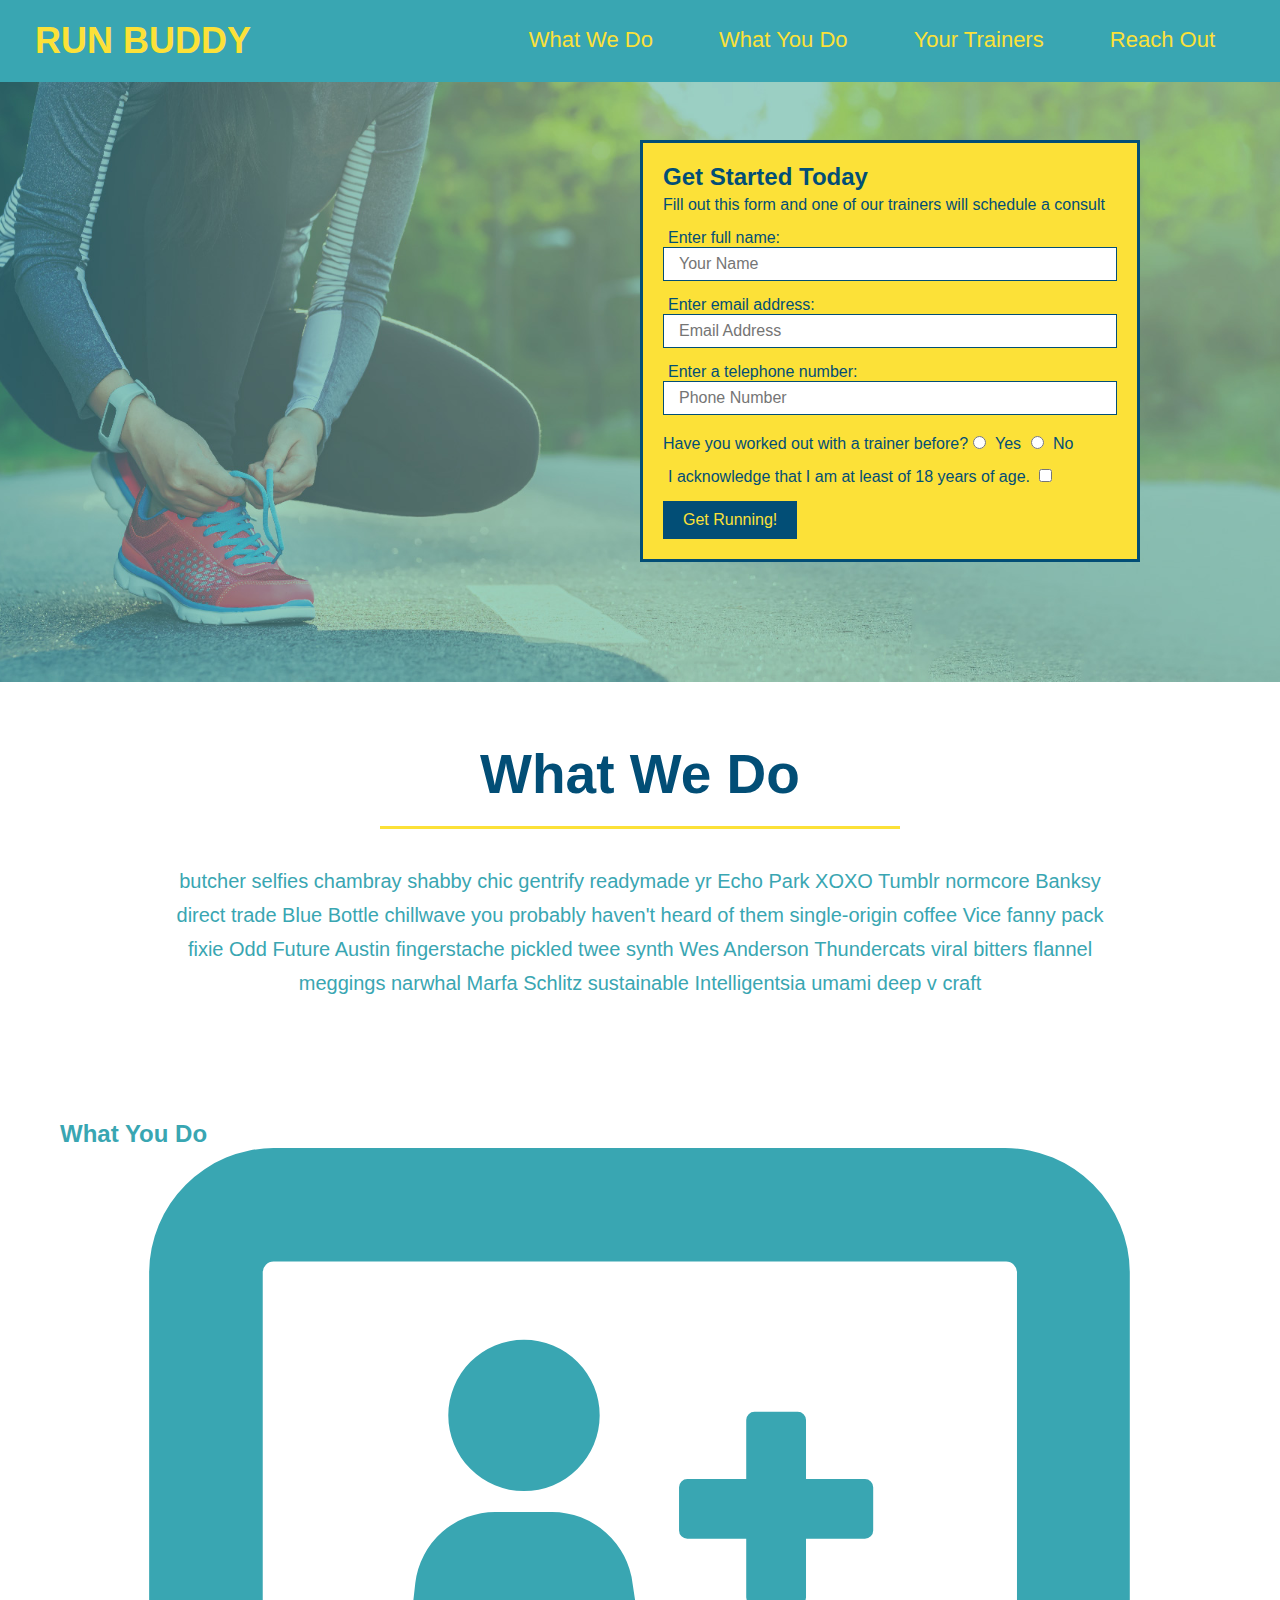
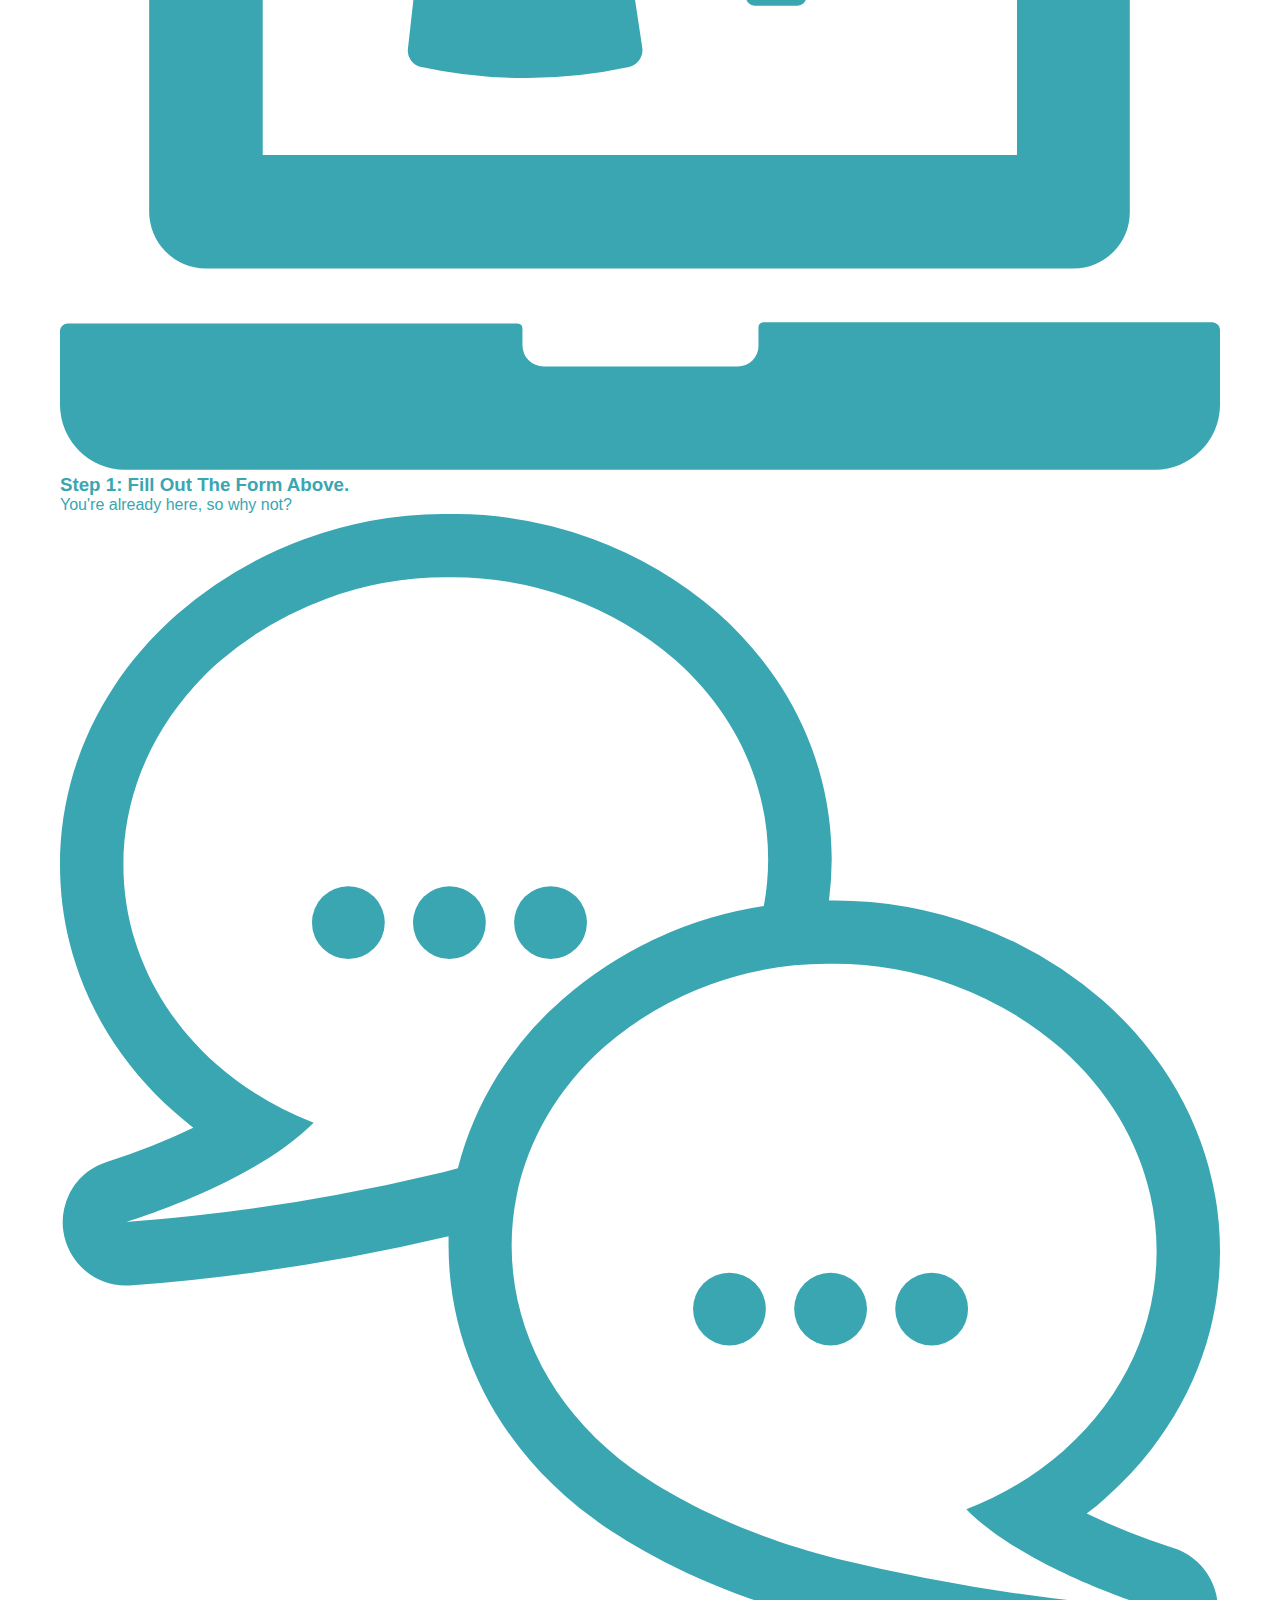
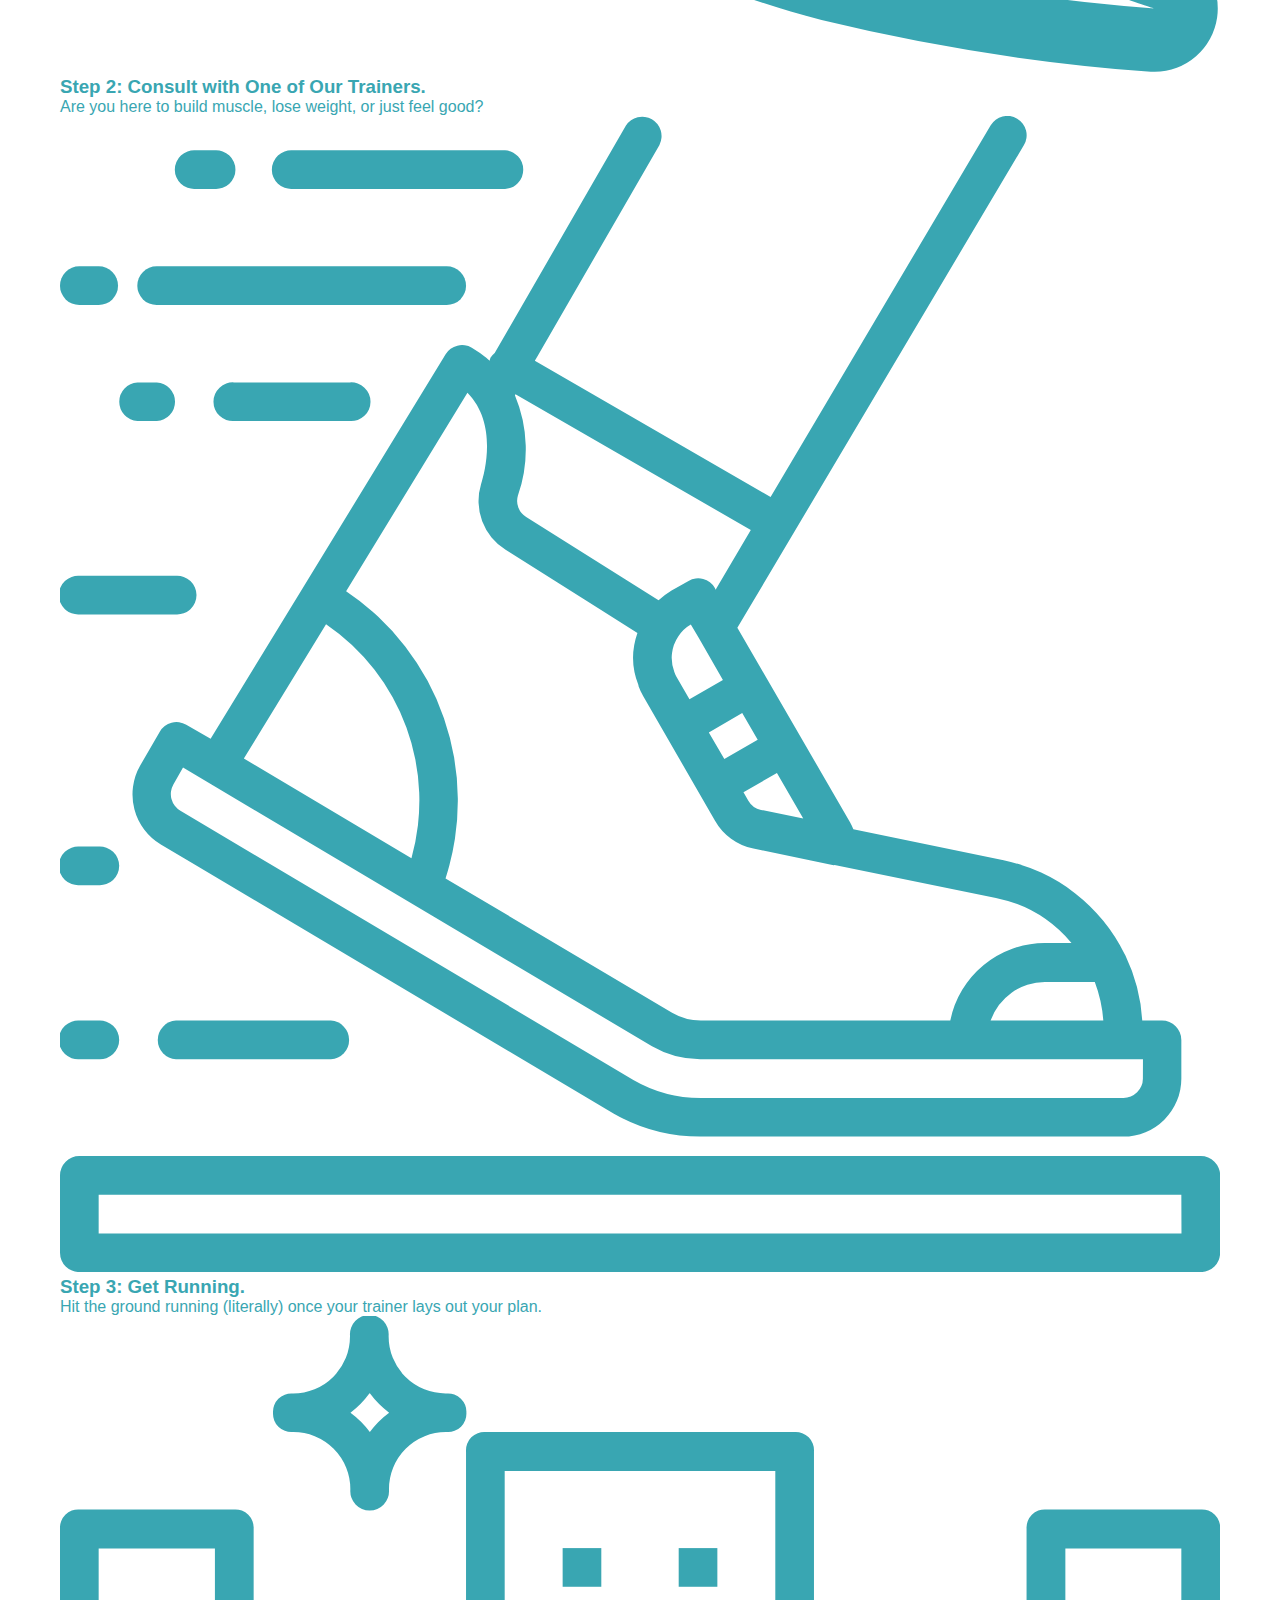
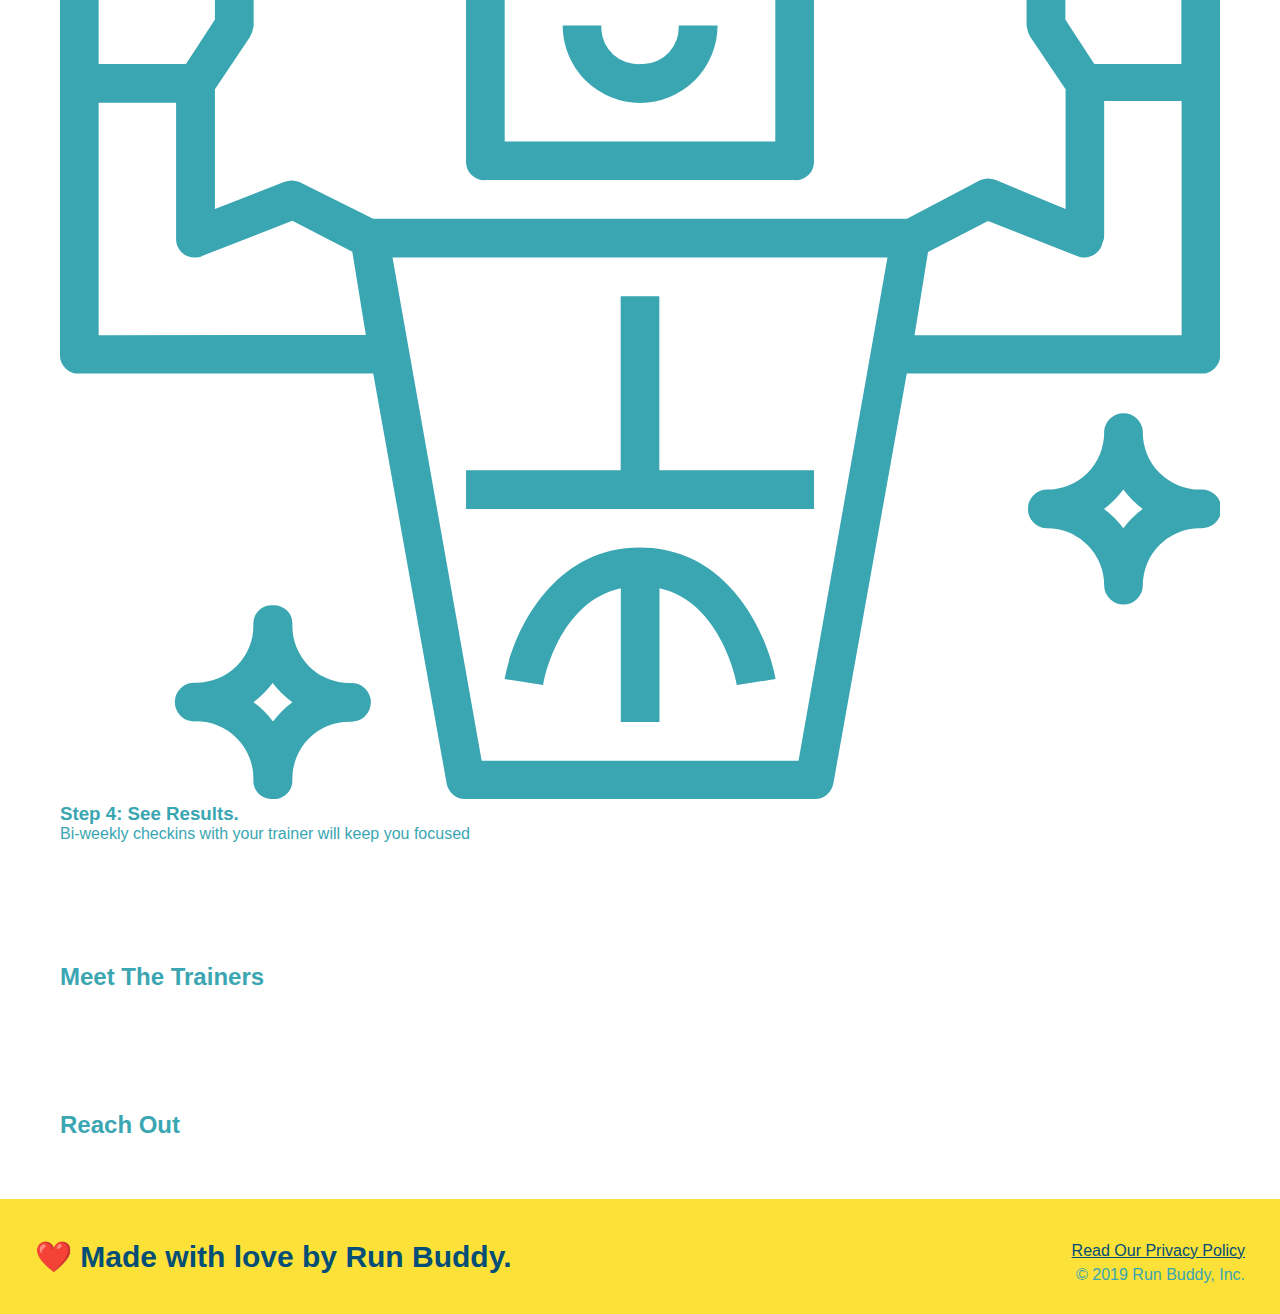
==== index.html @ 7af26714 "style what we do section" ====
<!DOCTYPE html>
<html lang = "en"></html>
<head>
    <meta charset="UTF-8">
    <title>RUN BUDDY</title>
    <link rel="stylesheet" href="./assets/css/style.css" />
</head>

<body>
  <!-- navigation -->
  <header>    
    <h1>
        <a href="./index.html">RUN BUDDY</a>
    </h1>
    <nav><!-- Unordered list element -->
    <ul>
        <!-- List item element -->
        <li>
            <!-- Anchor element -->
            <a href="#what-we-do">What We Do</a>
        </li>
        <li>
            <a href="#what-you-do">What You Do</a>
        </li>
        <li>
            <a href="#your-trainers">Your Trainers</a>
        </li>
        <li>
            <a href="#reach-out">Reach Out</a>
        </li>
    </ul>
    </nav>
  </header> 

  <!-- hero/jumbotron -->
  <section class="hero">
      <div class="hero-form">
          <h3>Get Started Today</h3>
          <p>Fill out this form and one of our trainers will schedule a consult</p>
          <!-- Add form element-->
        <form>
          <label for="name">Enter full name:</label>
          <input type="text" placeholder="Your Name" name="name" id="name" class="form-input" />
          <label for="email address">Enter email address:</label>
          <input type="email" placeholder="Email Address" name="email" id="email" class="form-input"/>
          <label for="phone number">Enter a telephone number:</label>
          <input type="tel" placeholder="Phone Number" name="phone" id="phone" class="form-input" />
          <p>
              Have you worked out with a trainer before?
              <input type="radio" name="trainer-confirm" id="trainer-yes" />
              <label for="trainer-yes">Yes</label>
              <input type="radio" name="trainer-confirm" id="trainer-no" />
              <label for="trainer-no">No</label>
          </p>
          <p>
              <label for="checkbox" >
              I acknowledge that I am at least of 18 years of age.
              </label>
              <input type="checkbox" name="age-confirm" id="checkbox" />
          </p>
          <button type="submit">
              Get Running!
          </button>
        </form>
      </div>
  </section>
<!-- End hero/jumbotron -->

  <!-- "what we do" section -->
  <section id="what-we-do" class="intro">
      <h2>What We Do</h2>
      <p>
          butcher selfies chambray shabby chic gentrify readymade yr Echo Park XOXO Tumblr normcore Banksy direct trade Blue Bottle chillwave you probably haven't heard of them single-origin coffee Vice fanny pack fixie Odd Future Austin fingerstache pickled twee synth Wes Anderson Thundercats viral bitters flannel meggings narwhal Marfa Schlitz sustainable Intelligentsia umami deep v craft
      </p>
  </section>
  
  <!-- "what you do" -->
  <section id="what-you-do">
      <h2>What You Do</h2> 

      <div>
          <!-- insert img element -->
          <img src="./assets/images/step-1.svg" alt="" />
          <h3>Step 1: Fill Out The Form Above.</h3>
          <p>You're already here, so why not?</p>
      </div>

      <div>
        <img src="./assets/images/step-2.svg" alt="" />
        <h3>Step 2: Consult with One of Our Trainers.</h3>
        <p>Are you here to build muscle, lose weight, or just feel good?</p>
      </div>
      
      <div>
        <img src="./assets/images/step-3.svg" alt="" />
        <h3>Step 3: Get Running.</h3>
        <p>Hit the ground running (literally) once your trainer lays out your plan.</p>
      </div>
      
      <div>
        <img src="./assets/images/step-4.svg" alt="" />
        <h3>Step 4: See Results.</h3>
        <p>Bi-weekly checkins with your trainer will keep you focused</p>
      </div>

  </section>
  
  <!-- "meet the trainers" -->
  <section id="your-trainers">
      <h2>Meet The Trainers</h2>
  </section>

  <!-- "reach out" section-->
  <section id="reach-out">
      <h2>Reach Out</h2>
  </section>
</body>

<footer>
    <h2>❤️ Made with love by Run Buddy.</h2>
    <div>
        <a href="#">Read Our Privacy Policy</a><br />
        &copy; 2019 Run Buddy, Inc.
    </div>
</footer>
---- assets/css/style.css ----
* {
    margin: 0;
    padding: 0;
    box-sizing: border-box;
}

header {
    padding: 20px 35px;
    background-color: #39a6b2;
}

header h1 {
    font-weight: bold;
    font-size: 36px;
    color: #fce138;
    margin: 0;
    display: inline;
}

header a {
    text-decoration: none;
    color: #fce138;
}

header nav {
    float: right;
    margin: 7px 0;
}

header nav ul li {
    display: inline;
}

header nav ul li {
    margin: 0 30px;
    font-weight: lighter;
    font-size: 22px;
}

body {
    color: #39a6b2;
    font-family: Arial, Helvetica, sans-serif;
}

footer {
    background: #fce138;
    width: 100%;
    padding: 40px 35px;
}

footer h2 {
    display: inline;
    color: #024e76;
    font-size: 30px;
    margin: 0;
}
footer div {
    float: right;
    line-height: 1.5;
    text-align: right;
}

footer a {
    color: #024e76;
}

section {
    padding: 60px;
}

/* Hero Style Start */
.hero {
    background-image: url("../images/hero-bg.jpeg");
    height: 600px;
    background-size: cover;
    background-position: center;
    position: relative;
}

.hero-form {
    border: 3px solid #024e76;
    background-color: #fce138;
    color: #024e76;
    padding: 20px;
    width: 500px;
    position: absolute;
    bottom: 120px;
    right: 140px;  
}

.hero-form h3 {
    font-size: 24px;
    margin: 0px;
}

.hero-form p {
    margin: 5px 0 15px 0;
}

.form-input {
    border: 1px solid #024e76;
    display: inline;
    padding: 7px 15px;
    font-size: 16px;
    color: #024e76;
    width: 100%;
    margin-bottom: 15px;
}
.hero-form label {
    margin: 0 5px;
}

.hero-form button {
    color: #fce138;
    background-color: #024e76;
    border: none;
    padding: 10px 20px;
    font-size: 16px;
}
/* HERO STYLE END*/

.intro {
    text-align: center;
}

.intro h2 {
    font-size: 55px;
    color: #024e76;
    margin-bottom: 35px;
    padding: 0 100px 20px 100px;
    border-bottom: 3px solid;
    border-color: #fce138;
    display: inline-block;
}

.intro p {
    line-height: 1.7;
    color: #39a6b2;
    width: 80%;
    font-size: 20px;
    margin: 0 auto;
}
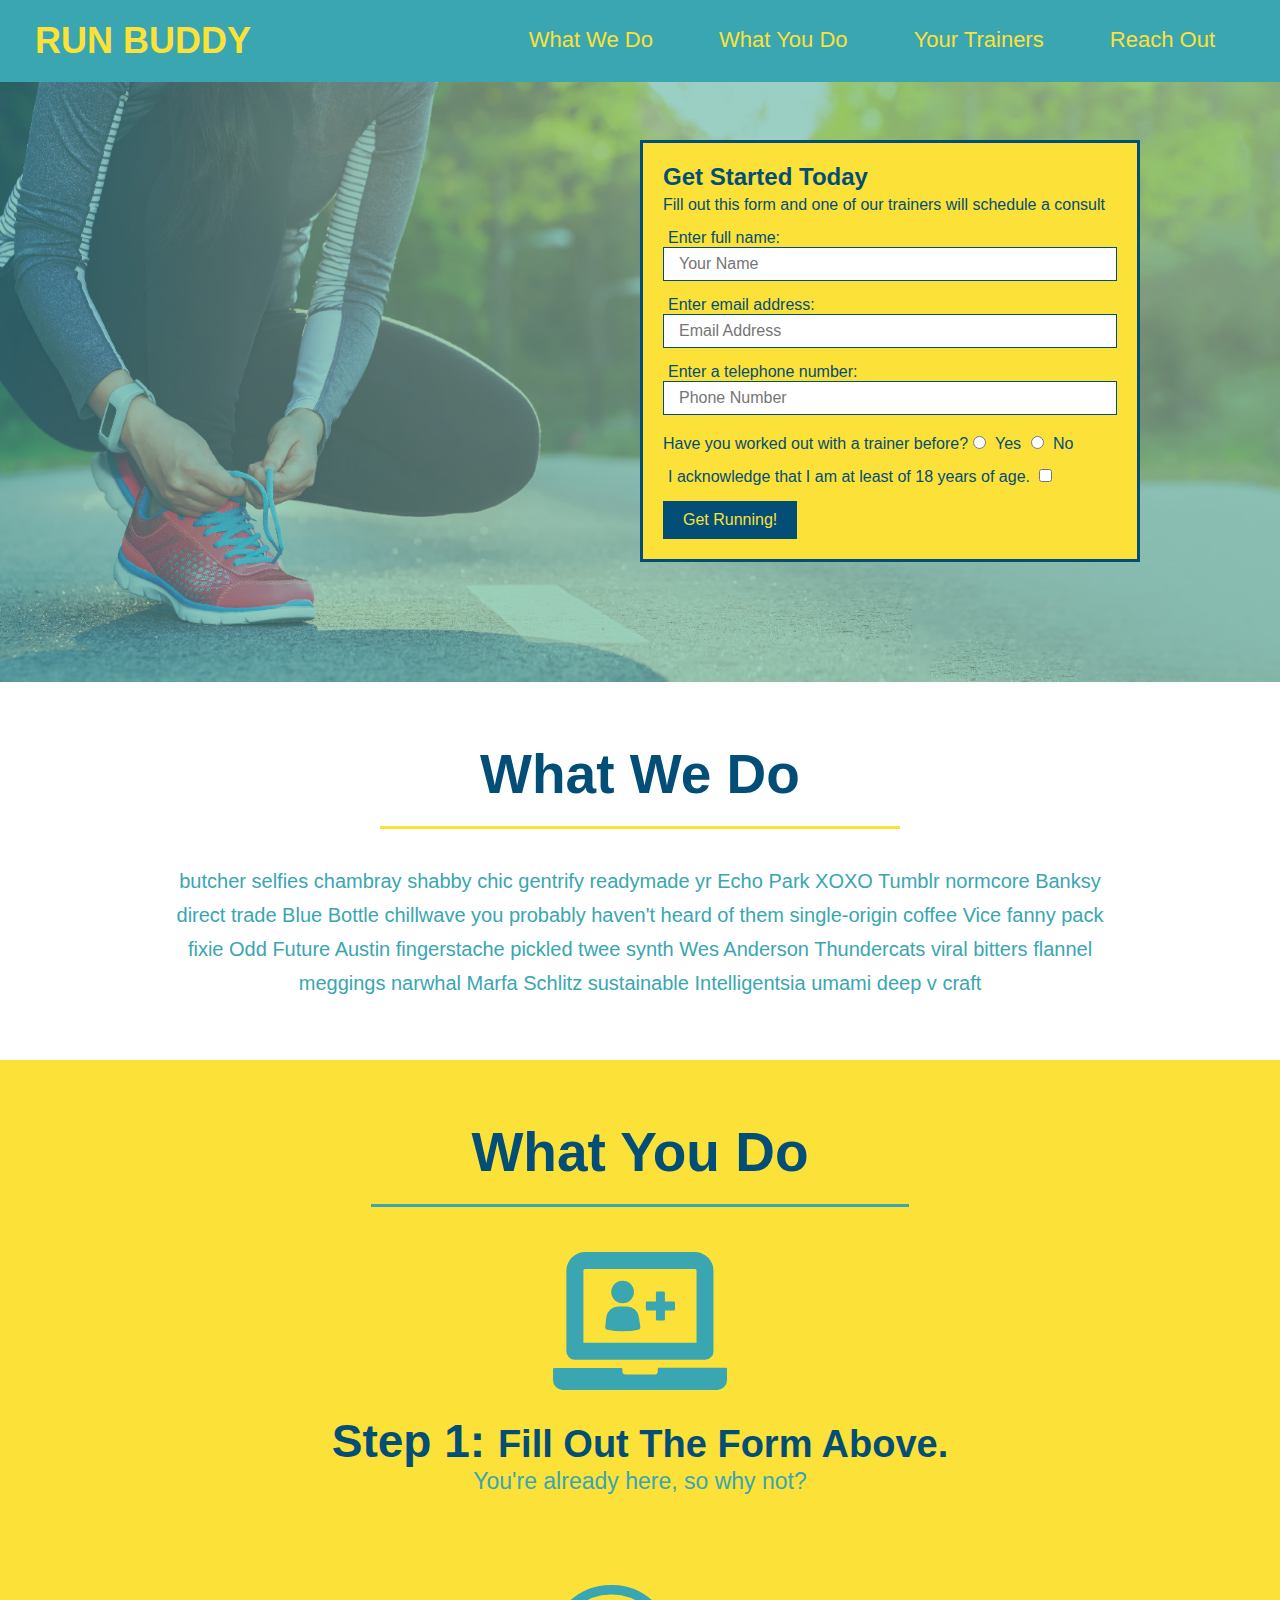
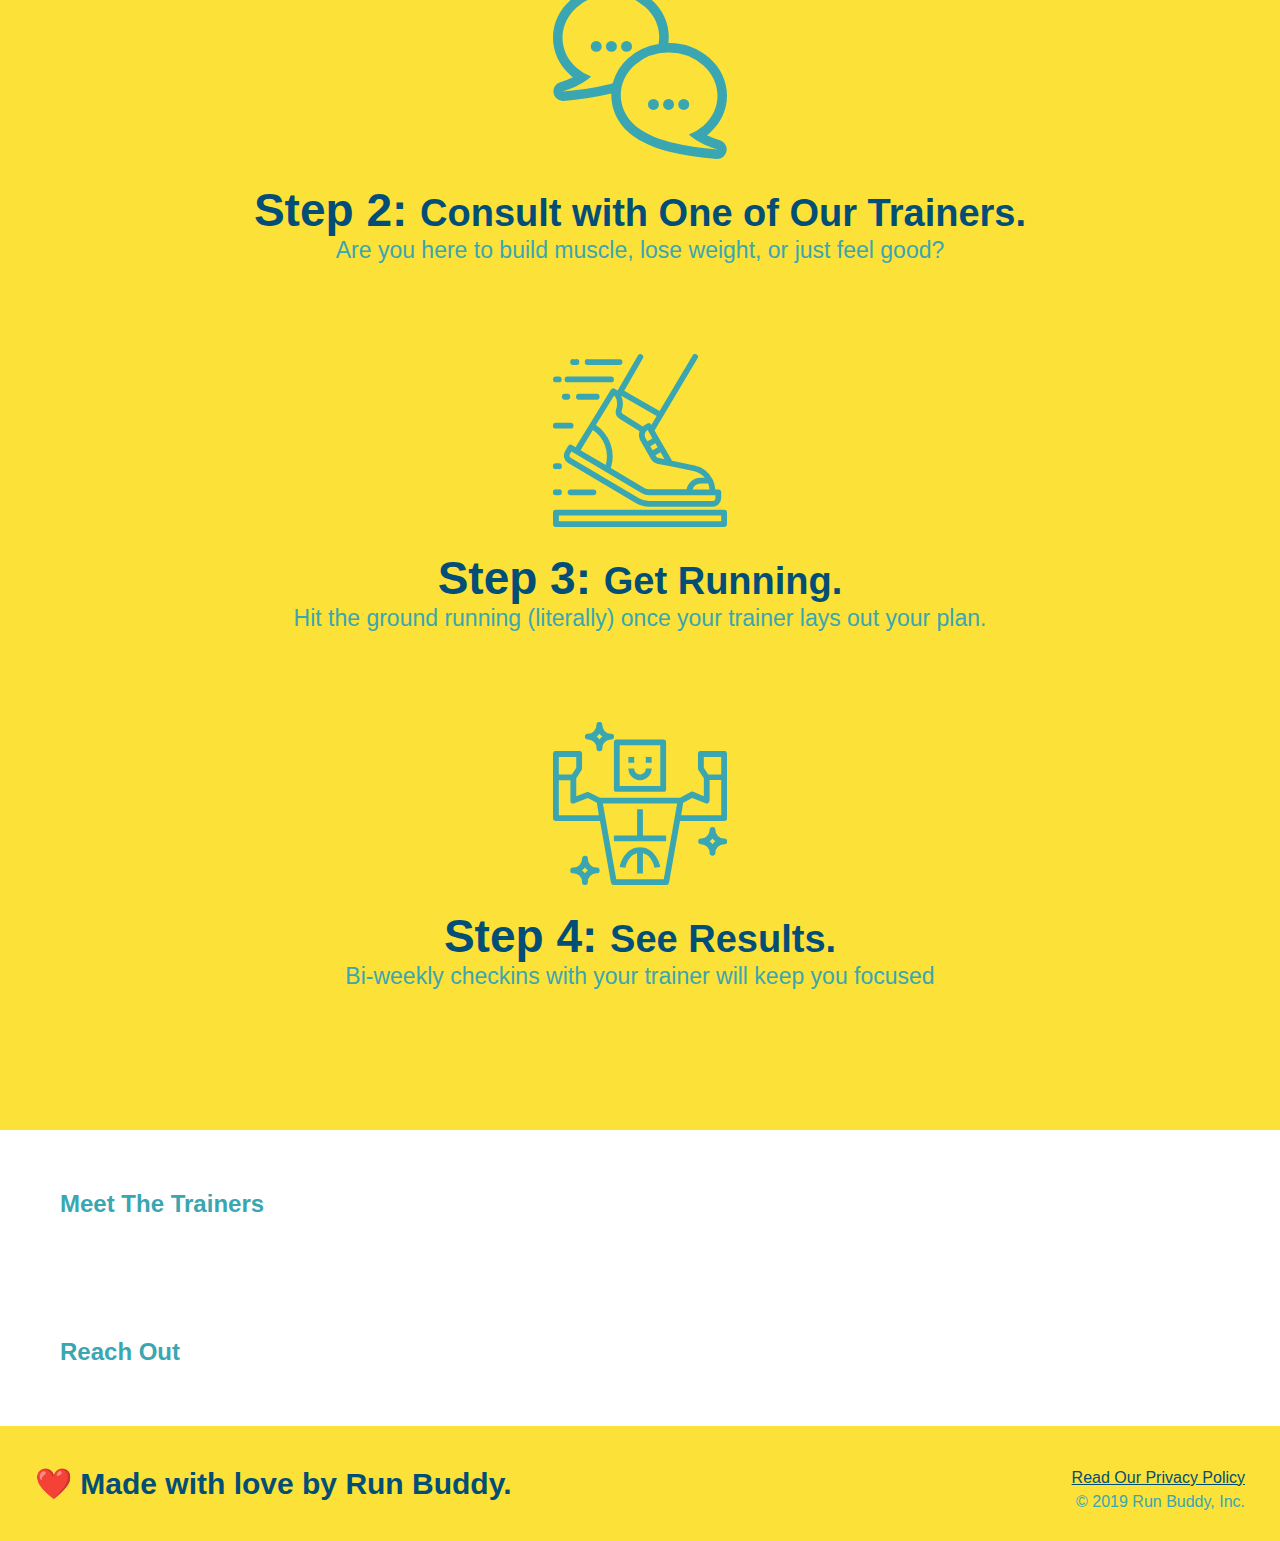
==== commit db2b797f: "style what you do section" ====
--- a/index.html
+++ b/index.html
@@ -68,38 +68,38 @@
 
   <!-- "what we do" section -->
   <section id="what-we-do" class="intro">
-      <h2>What We Do</h2>
+      <h2 class="section-title primary-border">What We Do</h2>
       <p>
           butcher selfies chambray shabby chic gentrify readymade yr Echo Park XOXO Tumblr normcore Banksy direct trade Blue Bottle chillwave you probably haven't heard of them single-origin coffee Vice fanny pack fixie Odd Future Austin fingerstache pickled twee synth Wes Anderson Thundercats viral bitters flannel meggings narwhal Marfa Schlitz sustainable Intelligentsia umami deep v craft
       </p>
   </section>
   
   <!-- "what you do" -->
-  <section id="what-you-do">
-      <h2>What You Do</h2> 
+  <section id="what-you-do" class="steps">
+      <h2 class="section-title secondary-border">What You Do</h2> 
 
       <div>
           <!-- insert img element -->
           <img src="./assets/images/step-1.svg" alt="" />
-          <h3>Step 1: Fill Out The Form Above.</h3>
+          <h3>Step 1: <span>Fill Out The Form Above.</span></h3>
           <p>You're already here, so why not?</p>
       </div>
 
       <div>
         <img src="./assets/images/step-2.svg" alt="" />
-        <h3>Step 2: Consult with One of Our Trainers.</h3>
+        <h3>Step 2: <span>Consult with One of Our Trainers.</span></h3>
         <p>Are you here to build muscle, lose weight, or just feel good?</p>
       </div>
       
       <div>
         <img src="./assets/images/step-3.svg" alt="" />
-        <h3>Step 3: Get Running.</h3>
+        <h3>Step 3: <span>Get Running.</span></h3>
         <p>Hit the ground running (literally) once your trainer lays out your plan.</p>
       </div>
       
       <div>
         <img src="./assets/images/step-4.svg" alt="" />
-        <h3>Step 4: See Results.</h3>
+        <h3>Step 4: <span>See Results.</span></h3>
         <p>Bi-weekly checkins with your trainer will keep you focused</p>
       </div>
 
--- a/assets/css/style.css
+++ b/assets/css/style.css
@@ -123,14 +123,21 @@
     text-align: center;
 }
 
-.intro h2 {
+.section-title {
     font-size: 55px;
     color: #024e76;
     margin-bottom: 35px;
     padding: 0 100px 20px 100px;
+    display: inline-block;
     border-bottom: 3px solid;
+}
+
+.primary-border {
     border-color: #fce138;
-    display: inline-block;
+}
+
+.secondary-border {
+    border-color: #39a6b2;
 }
 
 .intro p {
@@ -139,4 +146,32 @@
     width: 80%;
     font-size: 20px;
     margin: 0 auto;
+}
+
+.steps {
+    text-align: center;
+    background: #fce138;
+}
+
+.steps div {
+    margin-bottom: 80px;
+}
+
+.steps img {
+    width: 15%;
+    margin: 10px 0;
+}
+
+.steps h3 {
+    color: #024e76;
+    font-size: 46px;
+    margin-top: 10px;
+}
+
+.steps p {
+    color: #39a6b2;
+    font-size: 23px; 
+}
+.steps span {
+    font-size: 38px;
 }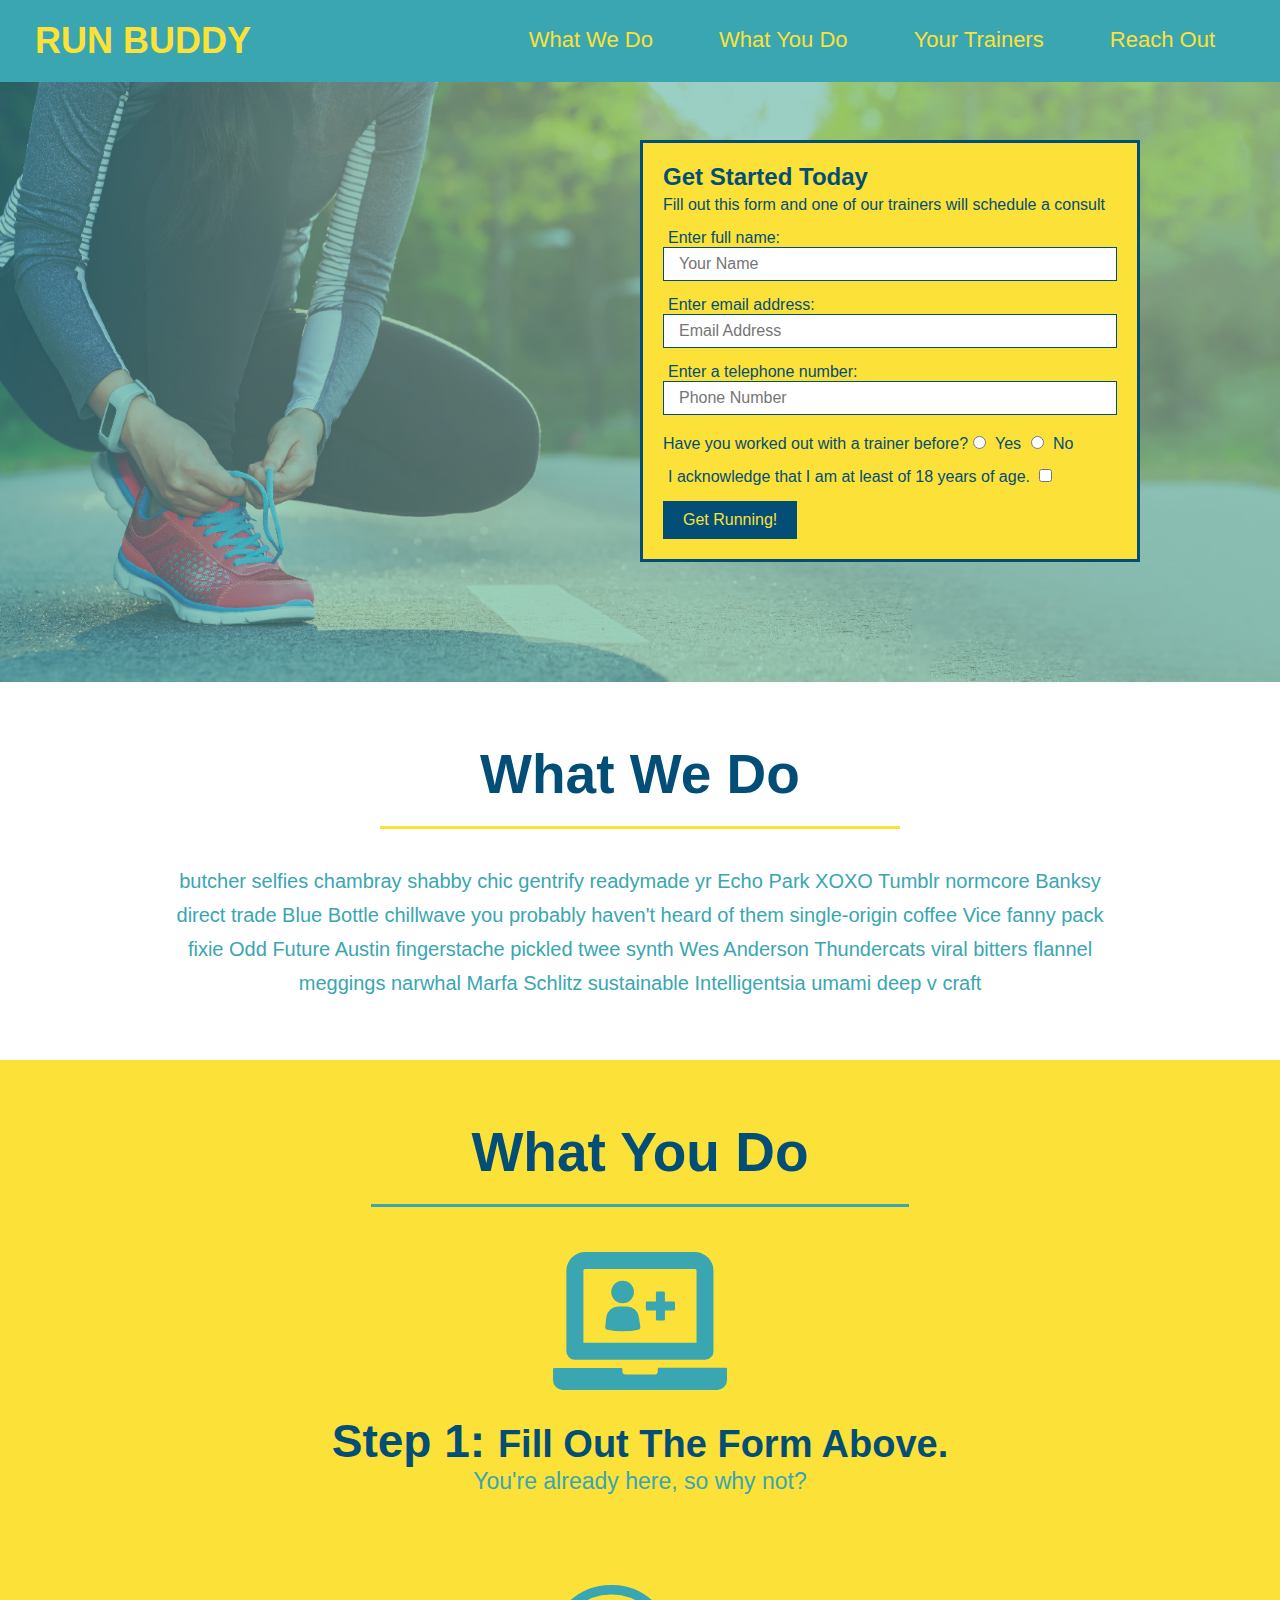
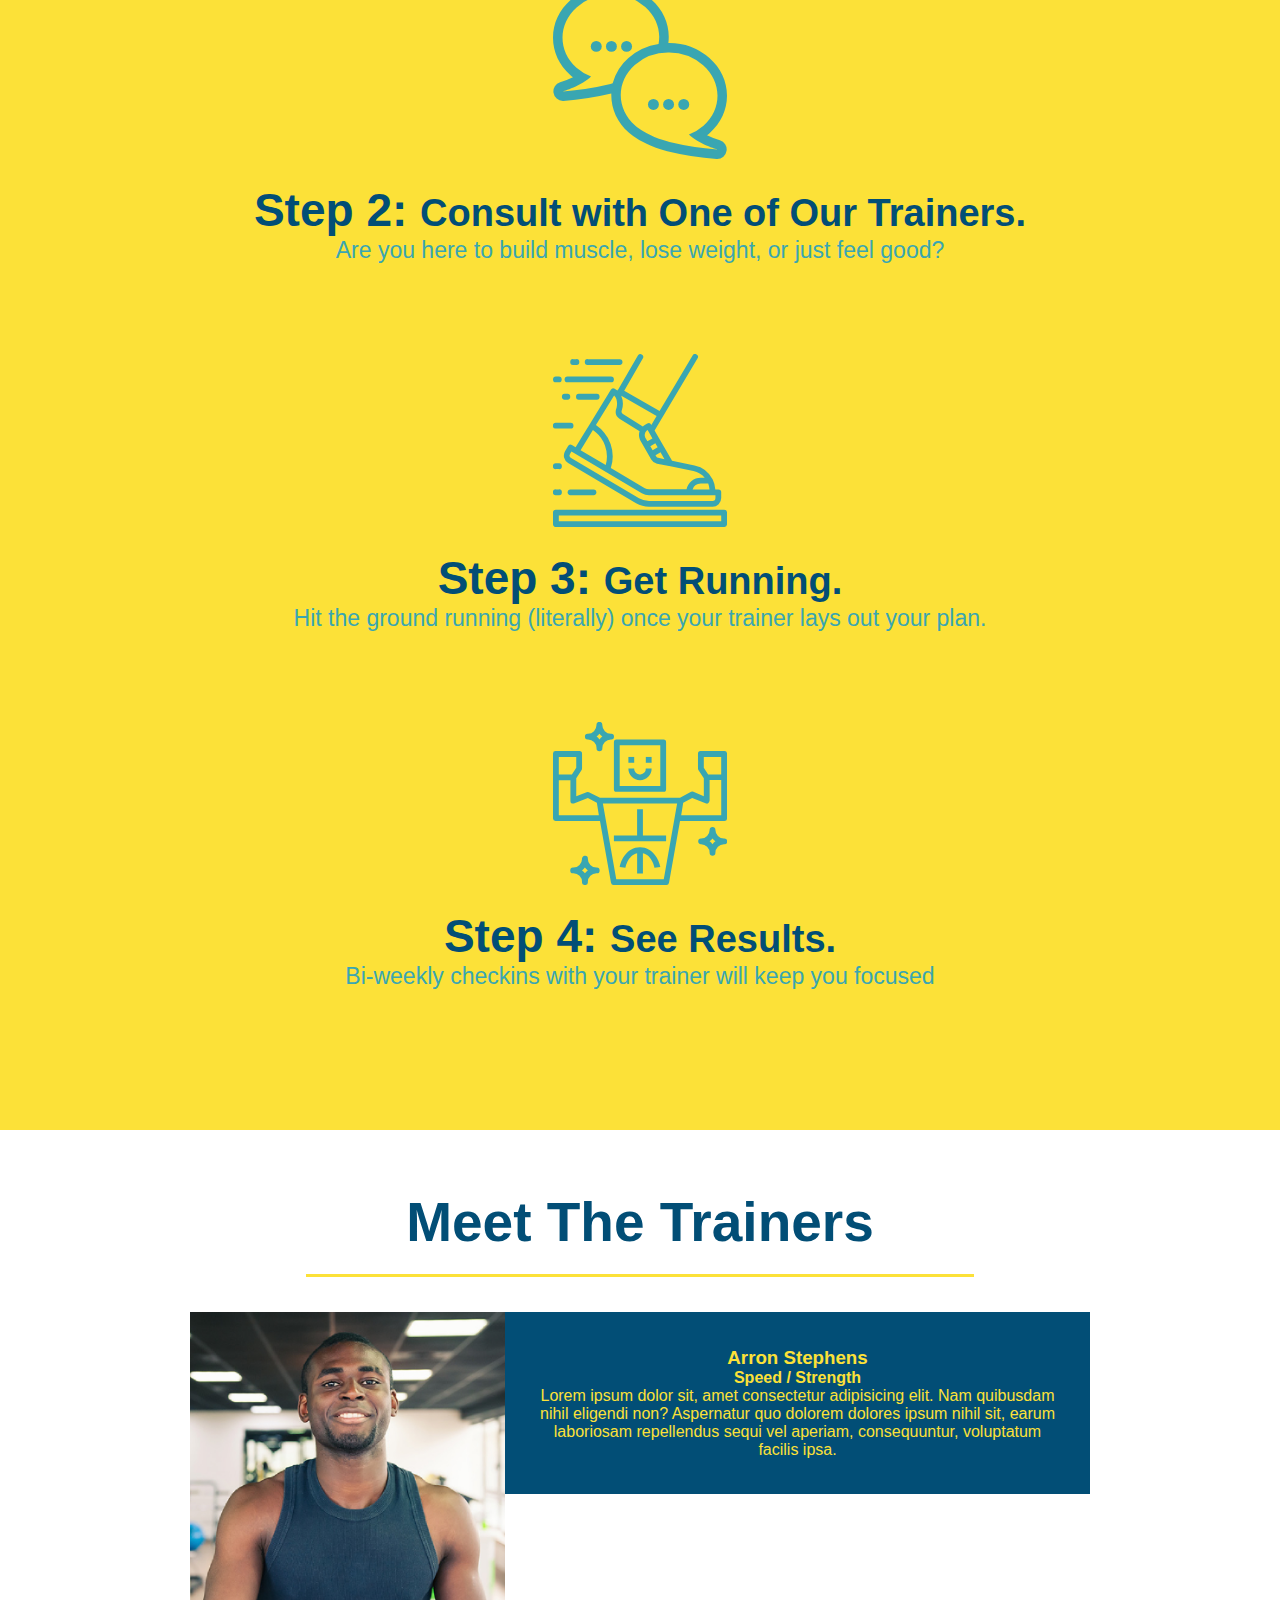
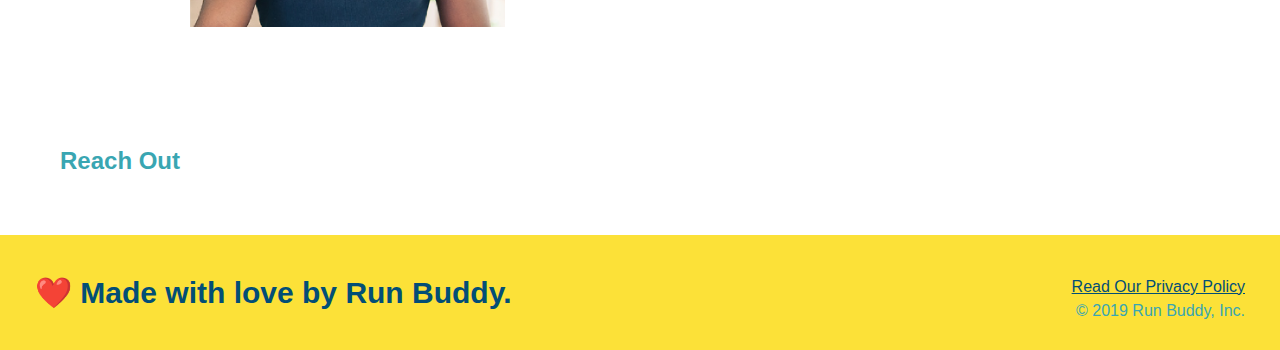
==== commit d01f7e15: "meet the trainers troubleshoot" ====
--- a/index.html
+++ b/index.html
@@ -106,13 +106,25 @@
   </section>
   
   <!-- "meet the trainers" -->
-  <section id="your-trainers">
-      <h2>Meet The Trainers</h2>
+  <section id="your-trainers" class="trainers">
+      <h2 class="section-title primary-border">
+          Meet The Trainers
+      </h2>
+      <article class="trainer">
+          <img src="./assets/images/trainer-1.jpg" alt="Arron Stephens in his workout clothes, ready to pump iron" />
+          <div class="trainer-bio">
+              <h3>Arron Stephens</h3>
+              <h4>Speed / Strength</h4>
+              <p>
+                  Lorem ipsum dolor sit, amet consectetur adipisicing elit. Nam quibusdam nihil eligendi non? Aspernatur quo dolorem dolores ipsum nihil sit, earum laboriosam repellendus sequi vel aperiam, consequuntur, voluptatum facilis ipsa.
+              </p>
+          </div>
+      </article>
   </section>
 
   <!-- "reach out" section-->
   <section id="reach-out">
-      <h2>Reach Out</h2>
+      <h2 class="">Reach Out</h2>
   </section>
 </body>
 
--- a/assets/css/style.css
+++ b/assets/css/style.css
@@ -174,4 +174,29 @@
 }
 .steps span {
     font-size: 38px;
+}
+
+.trainers {
+    text-align: center;
+    overflow: auto;
+}
+
+.trainer {
+    width: 900px;
+    margin: 0 auto 30px auto;
+    background: #024e76;
+    color: #fce138;
+}
+
+.trainer img {
+    width: 35%;
+    float: left;
+}
+
+.trainer-bio {
+    padding: 35px;
+    float: left;
+    width: 65%;
+    background: #024e76;
+    overflow: inherit;
 }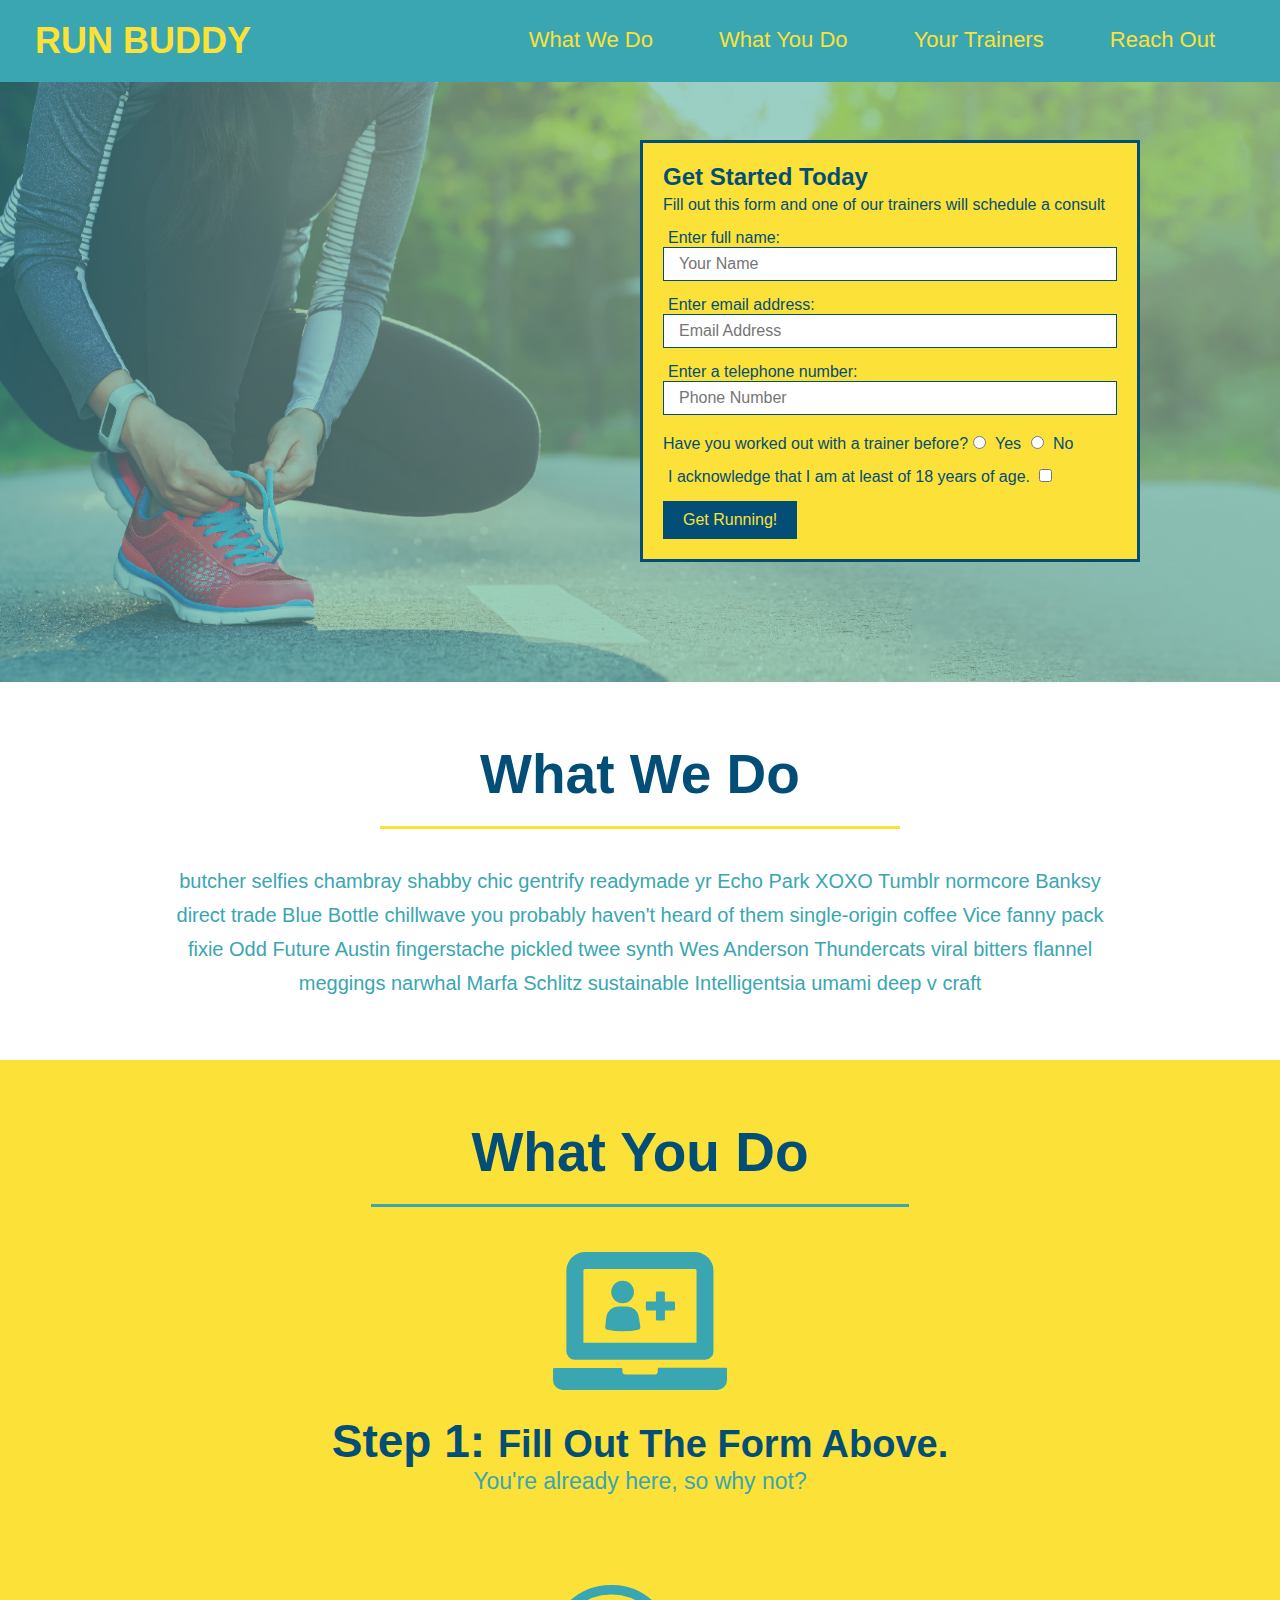
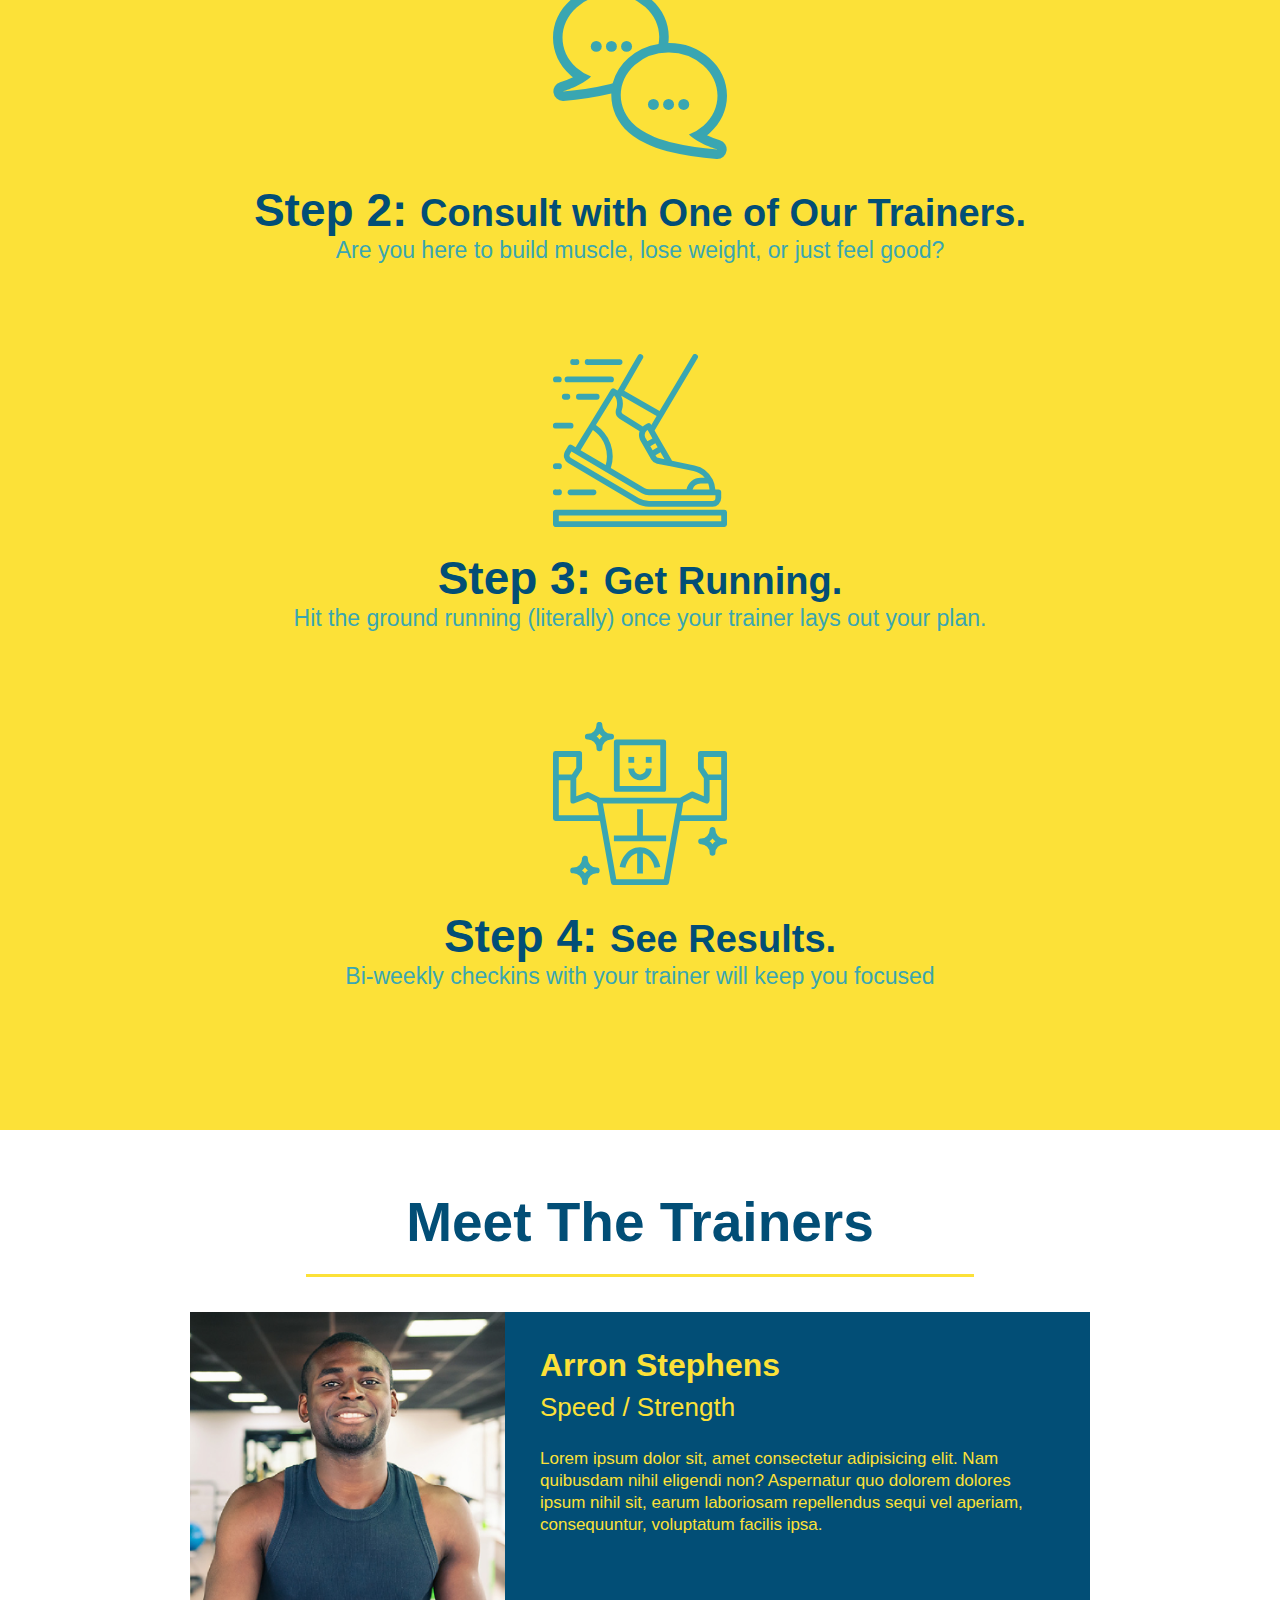
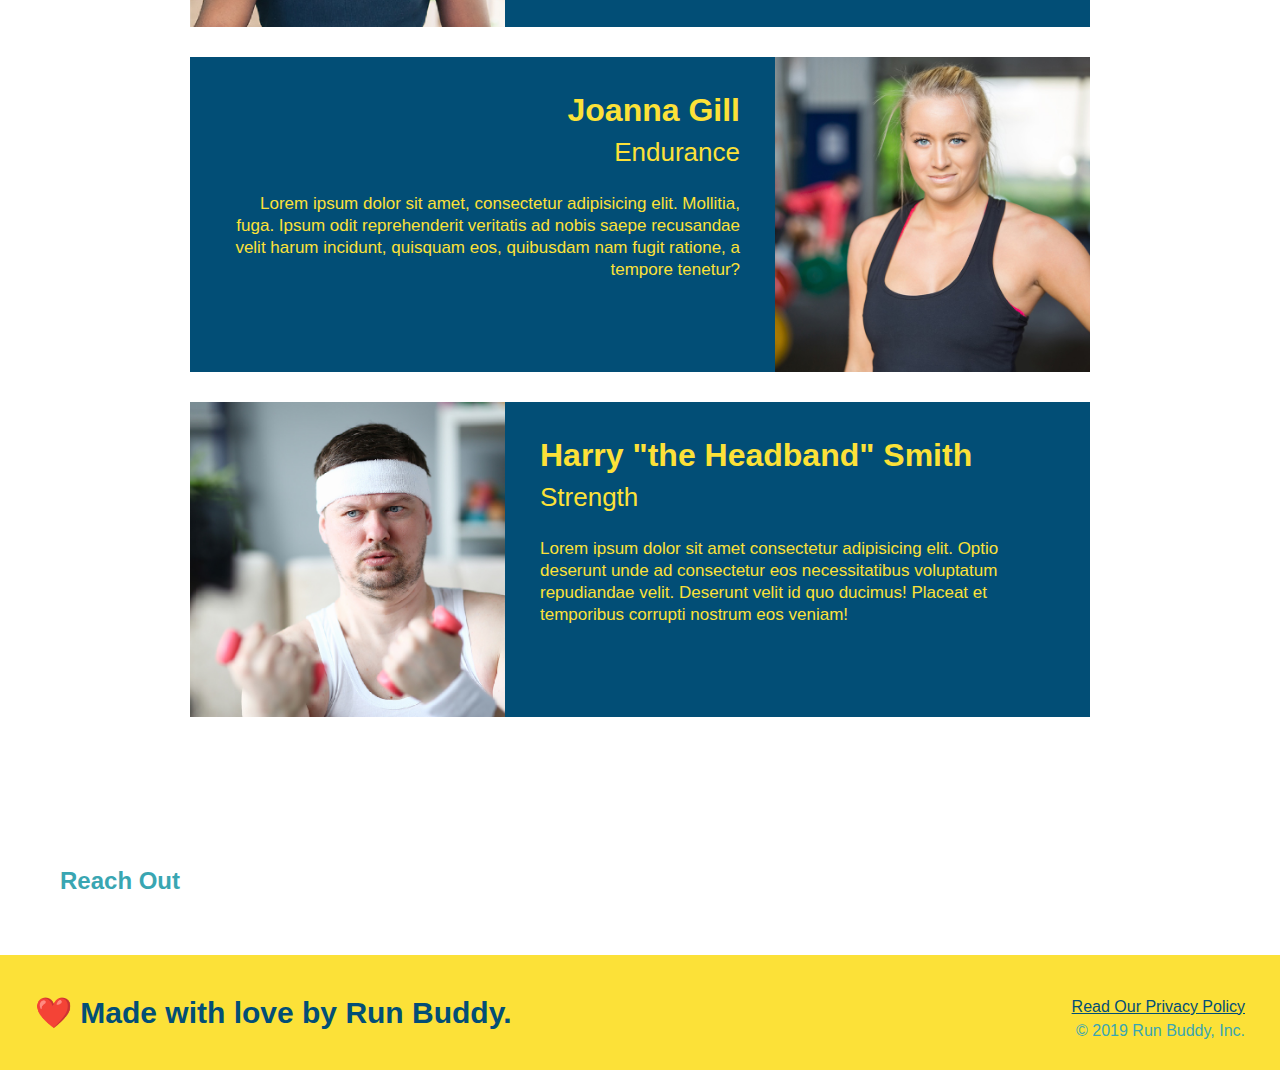
==== commit 4a636093: "meet the trainers section" ====
--- a/index.html
+++ b/index.html
@@ -110,9 +110,10 @@
       <h2 class="section-title primary-border">
           Meet The Trainers
       </h2>
+
       <article class="trainer">
           <img src="./assets/images/trainer-1.jpg" alt="Arron Stephens in his workout clothes, ready to pump iron" />
-          <div class="trainer-bio">
+          <div class="trainer-bio text-left">
               <h3>Arron Stephens</h3>
               <h4>Speed / Strength</h4>
               <p>
@@ -120,6 +121,29 @@
               </p>
           </div>
       </article>
+
+      <article class="trainer">
+          <div class="trainer-bio text-right">
+              <h3>Joanna Gill</h3>
+              <h4>Endurance</h4>
+              <p>
+                  Lorem ipsum dolor sit amet, consectetur adipisicing elit. Mollitia, fuga. Ipsum odit reprehenderit veritatis ad nobis saepe recusandae velit harum incidunt, quisquam eos, quibusdam nam fugit ratione, a tempore tenetur?
+              </p>
+          </div>
+          <img src="./assets/images/trainer-2.jpg" alt="Joanna Gill cooling off after a workout" />
+      </article>
+
+      <article class="trainer">
+          <img src="./assets/images/trainer-3.jpg" alt="Harry Smith wearing a headband and lifting comically small pink weights" />
+          <div class="trainer-bio text-left">
+              <h3>Harry "the Headband" Smith</h3>
+              <h4>Strength</h4>
+              <p>
+                 Lorem ipsum dolor sit amet consectetur adipisicing elit. Optio deserunt unde ad consectetur eos necessitatibus voluptatum repudiandae velit. Deserunt velit id quo ducimus! Placeat et temporibus corrupti nostrum eos veniam!
+              </p>
+         </div>
+      </article>
+
   </section>
 
   <!-- "reach out" section-->
--- a/assets/css/style.css
+++ b/assets/css/style.css
@@ -178,7 +178,6 @@
 
 .trainers {
     text-align: center;
-    overflow: auto;
 }
 
 .trainer {
@@ -186,6 +185,7 @@
     margin: 0 auto 30px auto;
     background: #024e76;
     color: #fce138;
+    overflow: auto;
 }
 
 .trainer img {
@@ -197,6 +197,28 @@
     padding: 35px;
     float: left;
     width: 65%;
-    background: #024e76;
-    overflow: inherit;
+}
+
+.text-left {
+    text-align: left;
+}
+
+.text-right {
+    text-align: right;
+}
+
+.trainer-bio h3 {
+    font-size: 32px;
+    margin-bottom: 8px;
+}
+
+.trainer-bio h4 {
+    font-weight: lighter;
+    font-size: 26px;
+    margin-bottom: 25px;
+}
+
+.trainer-bio p {
+    font-size: 17px;
+    line-height: 1.3;
 }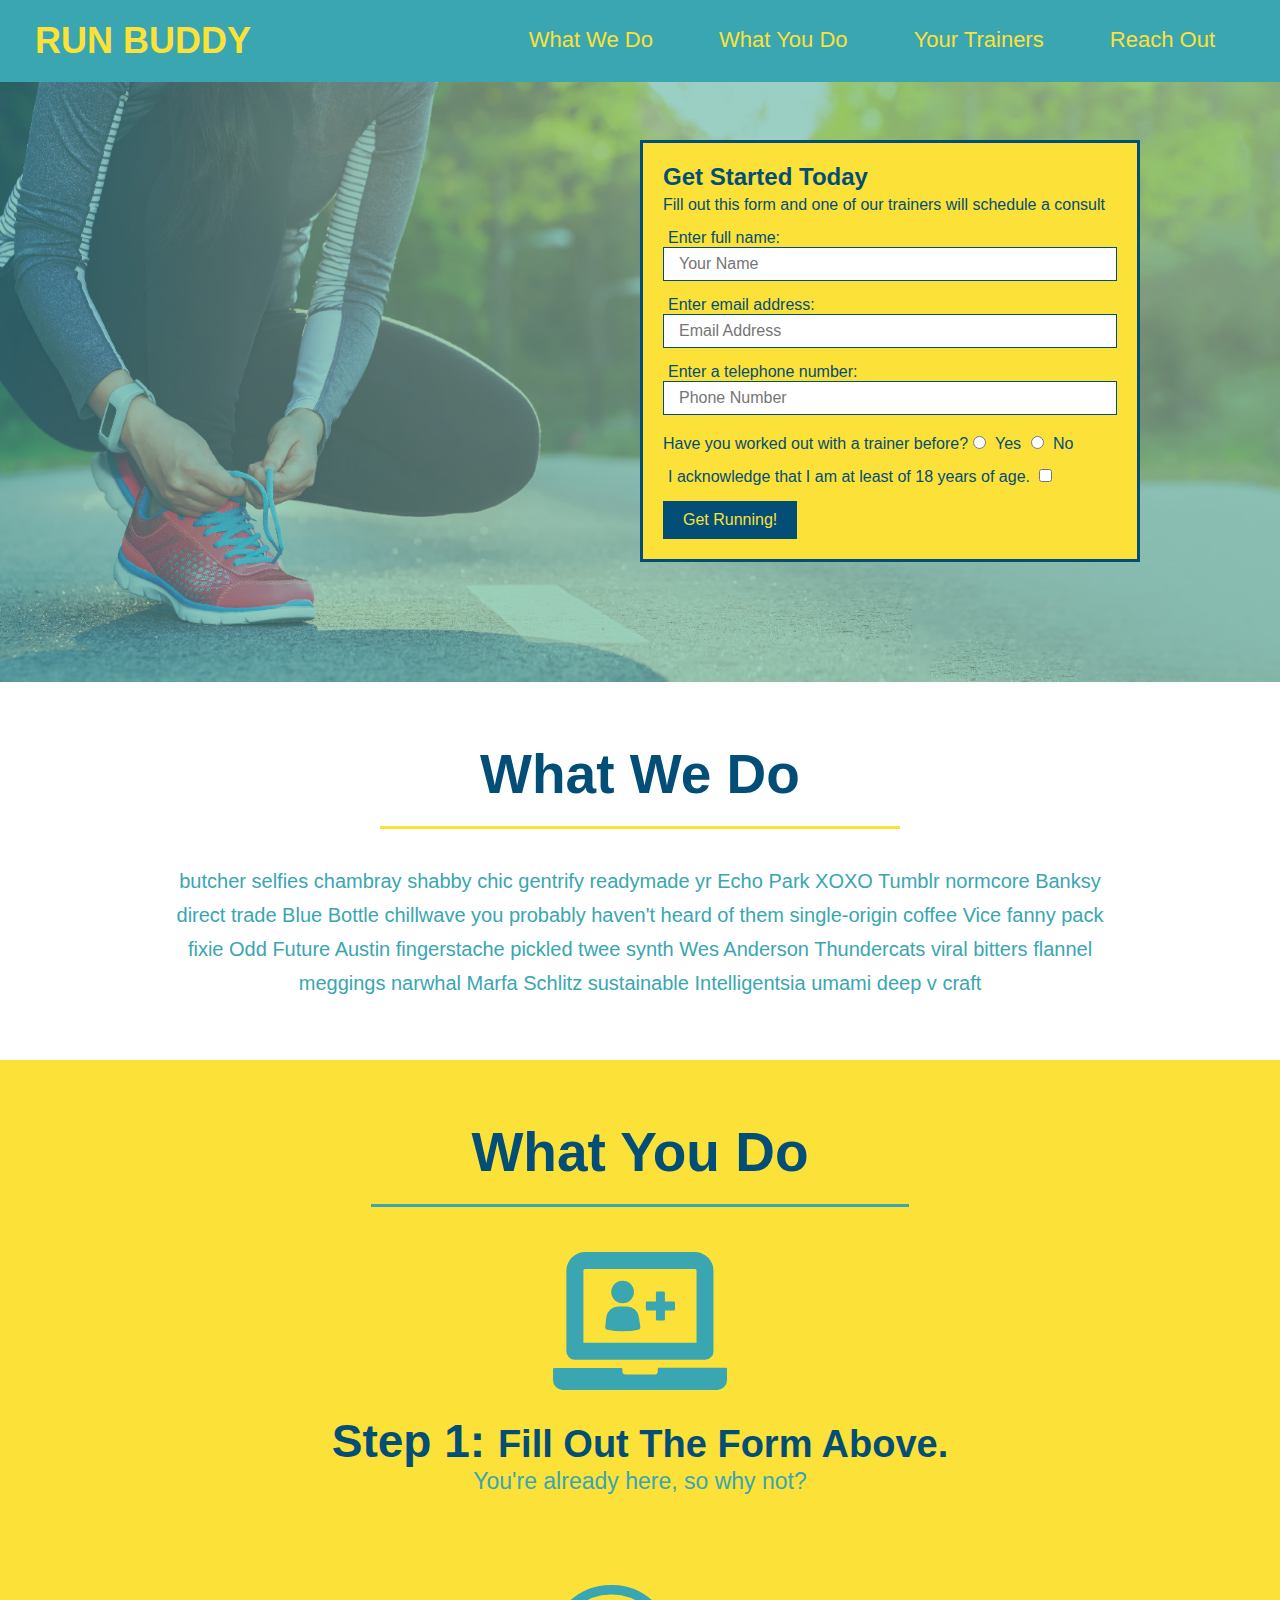
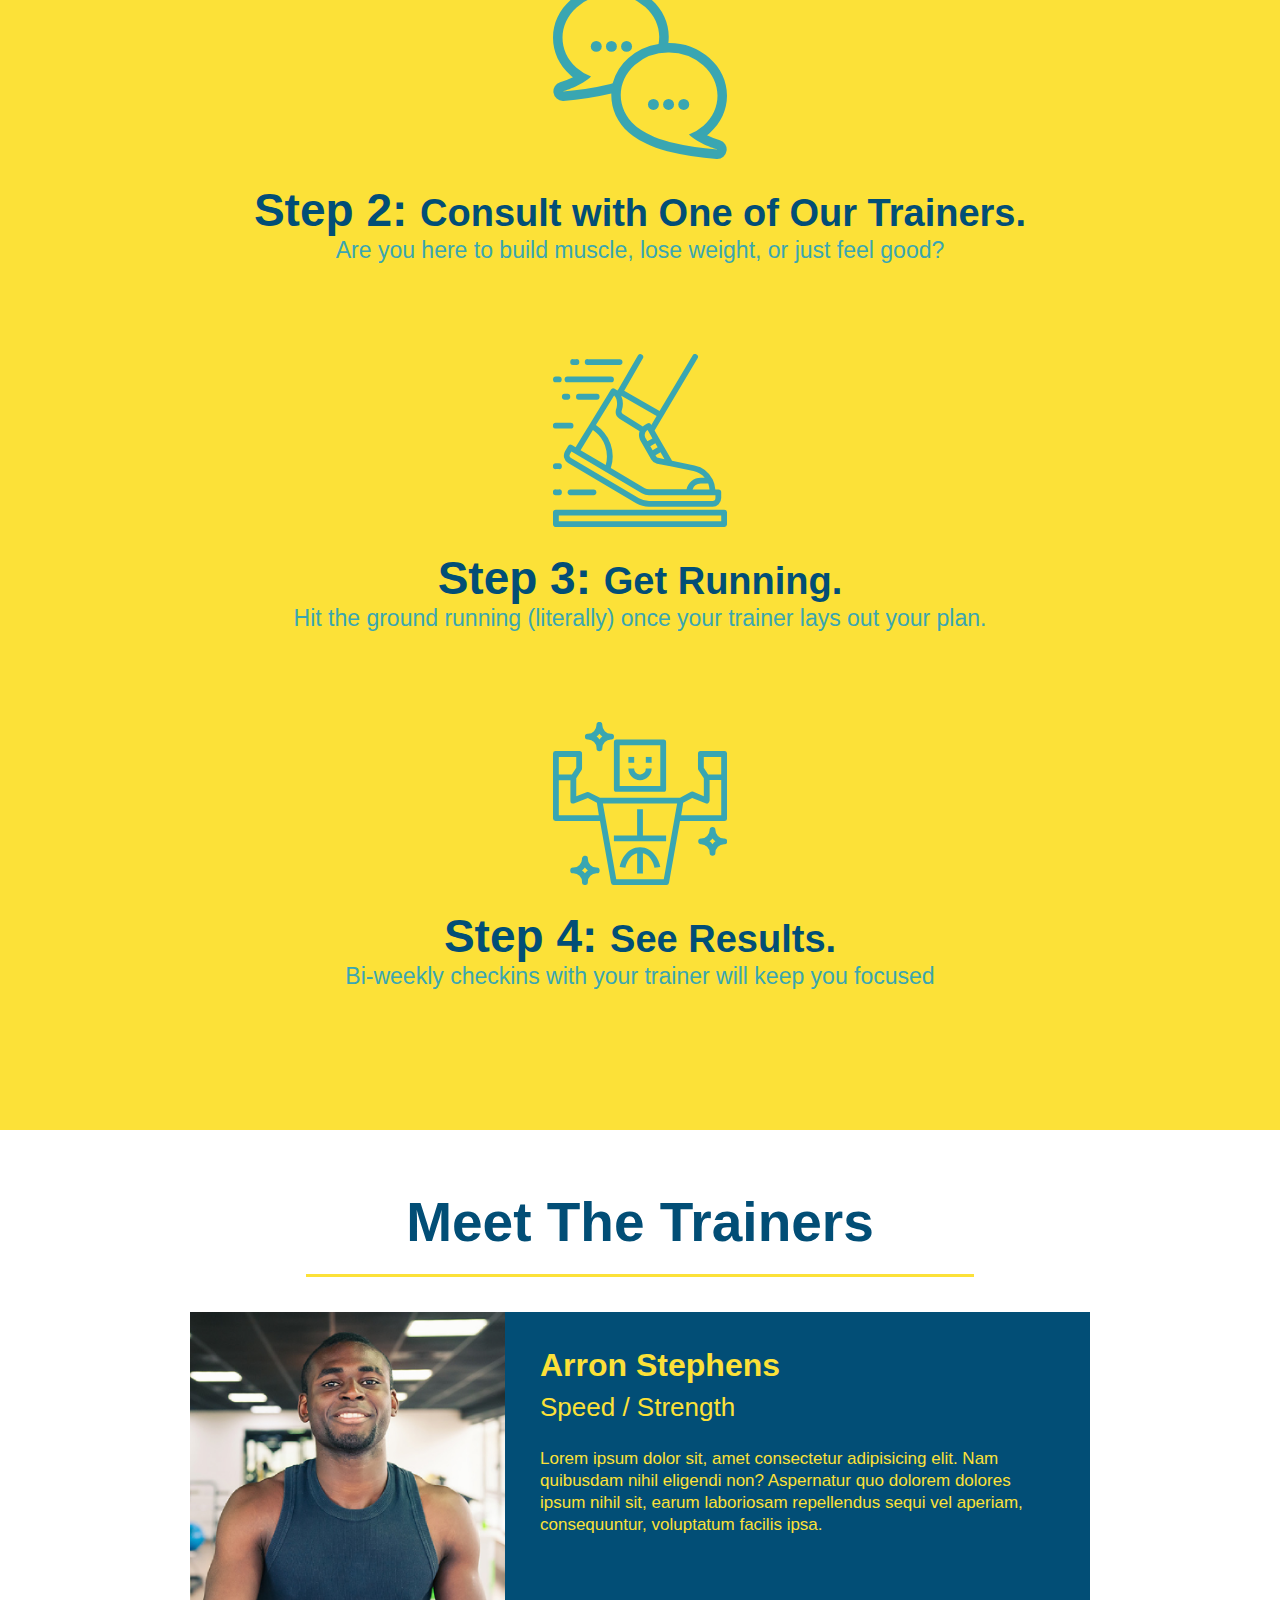
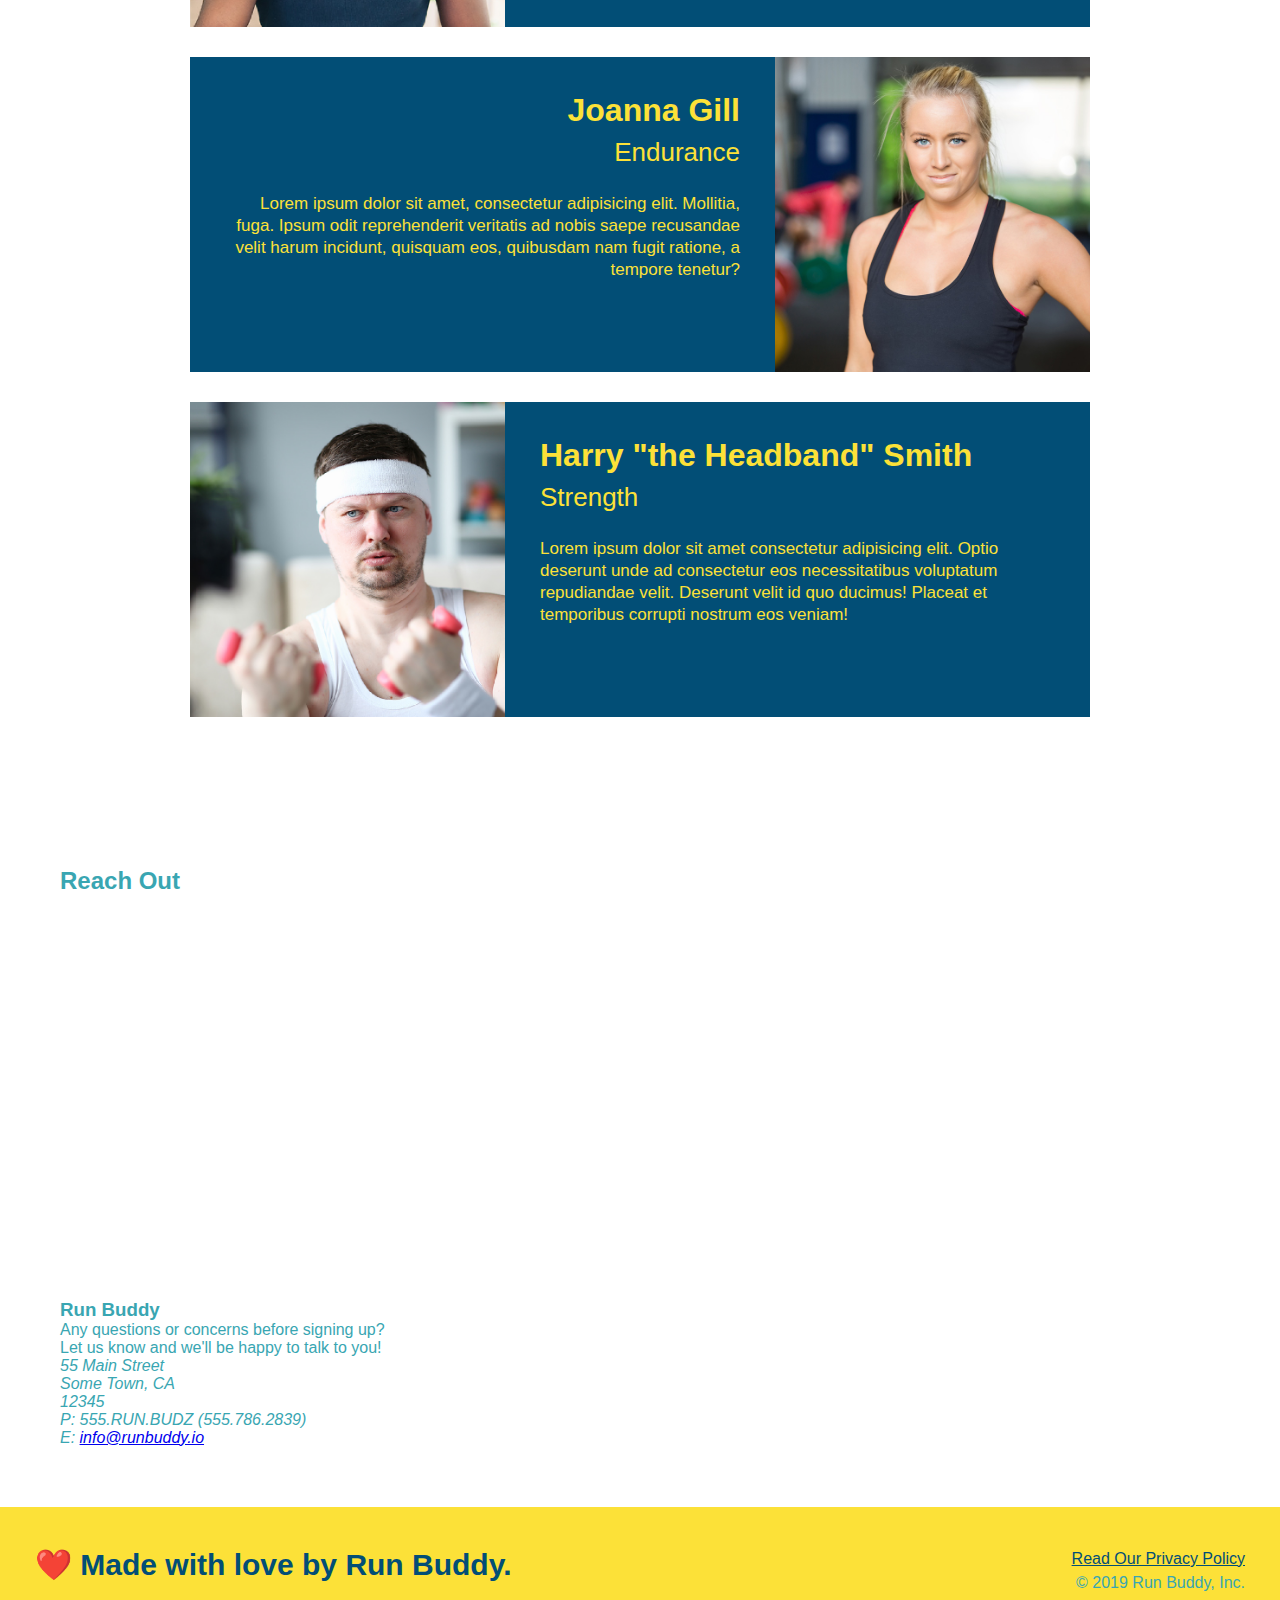
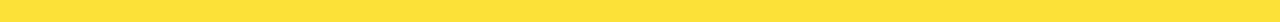
==== commit eddb7288: "add iframe" ====
--- a/index.html
+++ b/index.html
@@ -143,12 +143,35 @@
               </p>
          </div>
       </article>
-
   </section>
 
   <!-- "reach out" section-->
   <section id="reach-out">
       <h2 class="">Reach Out</h2>
+      <div class="contact-info">
+        <iframe src="https://www.google.com/maps/embed?pb=!1m18!1m12!1m3!1d3147.1079747227936!2d-120.42364418397035!3d37.92790791110593!2m3!1f0!2f0!3f0!3m2!1i1024!2i768!4f13.1!3m3!1m2!1s0x8090c49129b6ac57%3A0xb56c7eb95a2cd8bd!2sMain%20St%2C%20California%2095327!5e0!3m2!1sen!2sus!4v1616426329495!5m2!1sen!2sus" 
+          width="400"
+          height="400"
+          style="border:0;"
+          allowfullscreen=""
+          loading="lazy">
+        </iframe>
+      </div>
+      <div>
+          <h3>Run Buddy</h3>
+          <p>
+              Any questions or concerns before signing up?
+              <br />
+              Let us know and we'll be happy to talk to you!
+          </p>
+          <address>
+              55 Main Street <br />
+              Some Town, CA <br />
+              12345<br />
+              P: 555.RUN.BUDZ (555.786.2839)<br />
+              E: <a href="mailto:info@runbuddy.io">info@runbuddy.io</a>
+          </address>
+      </div>
   </section>
 </body>
 
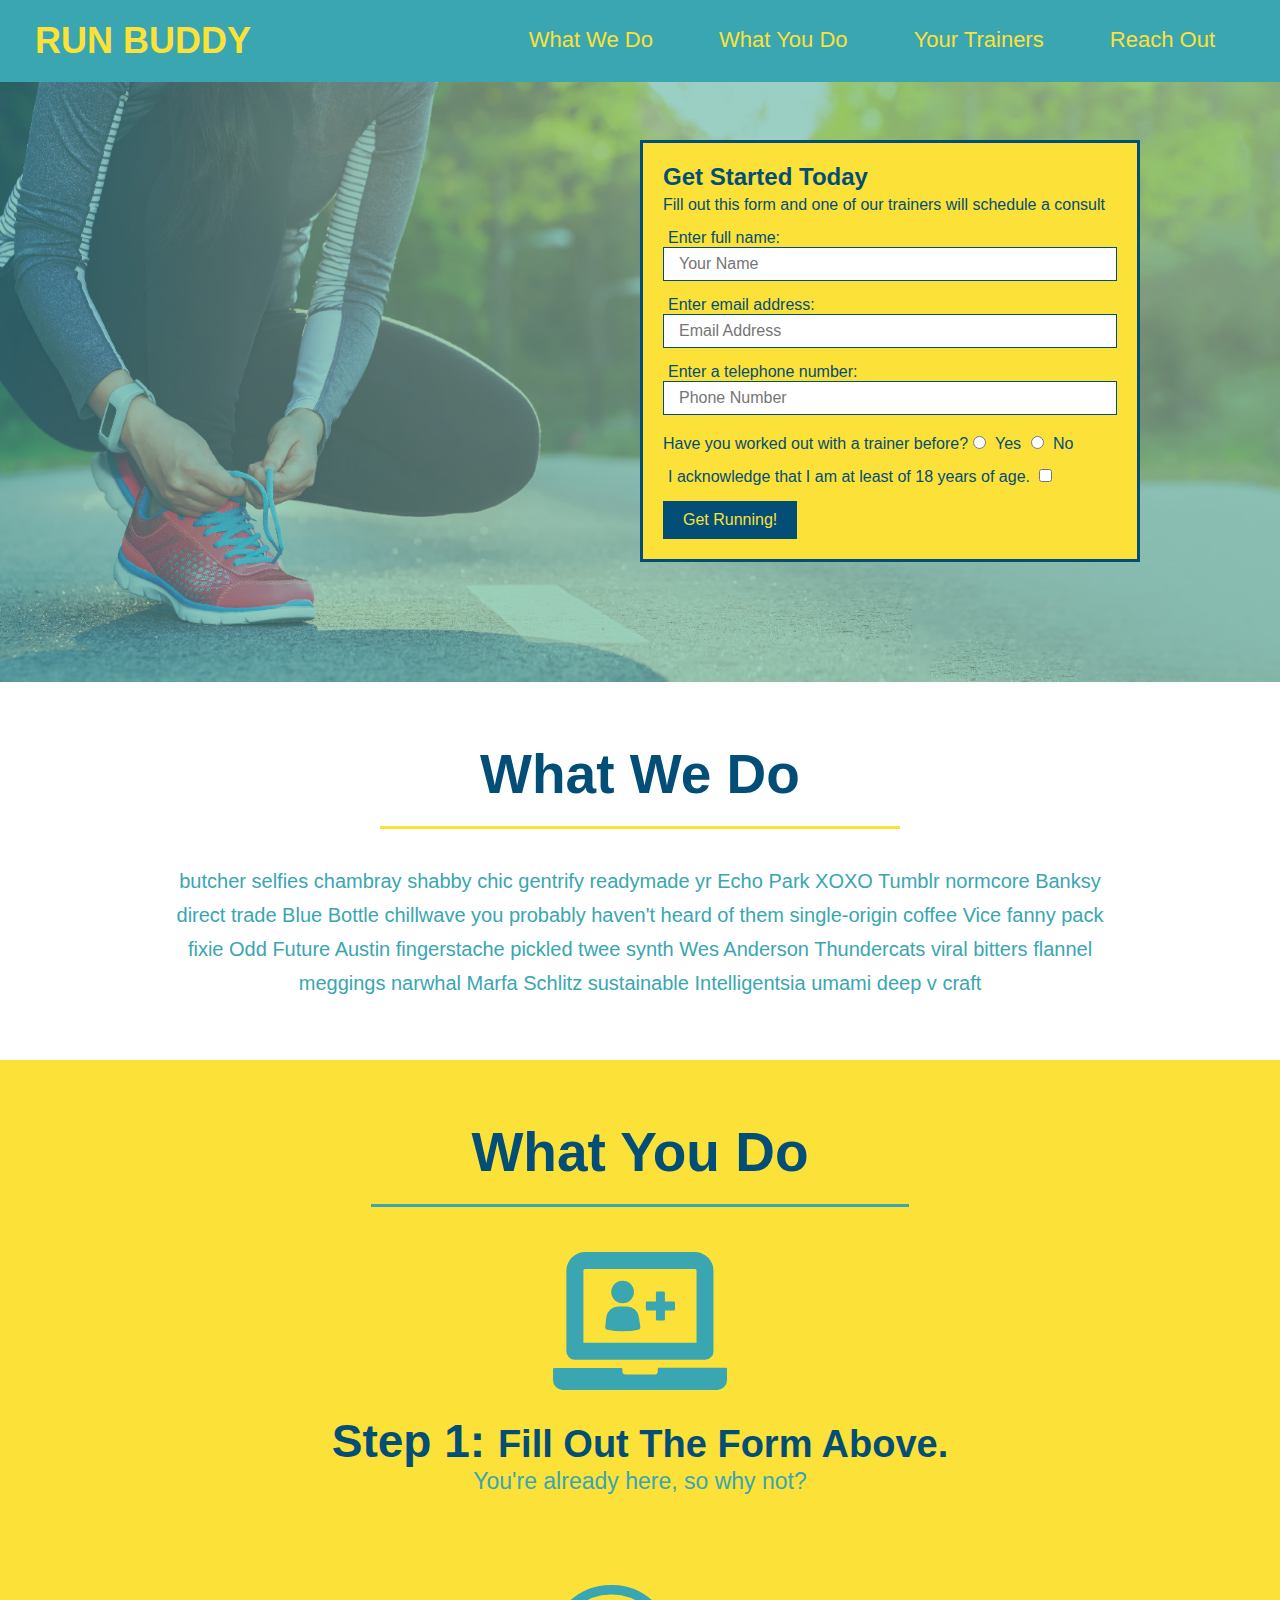
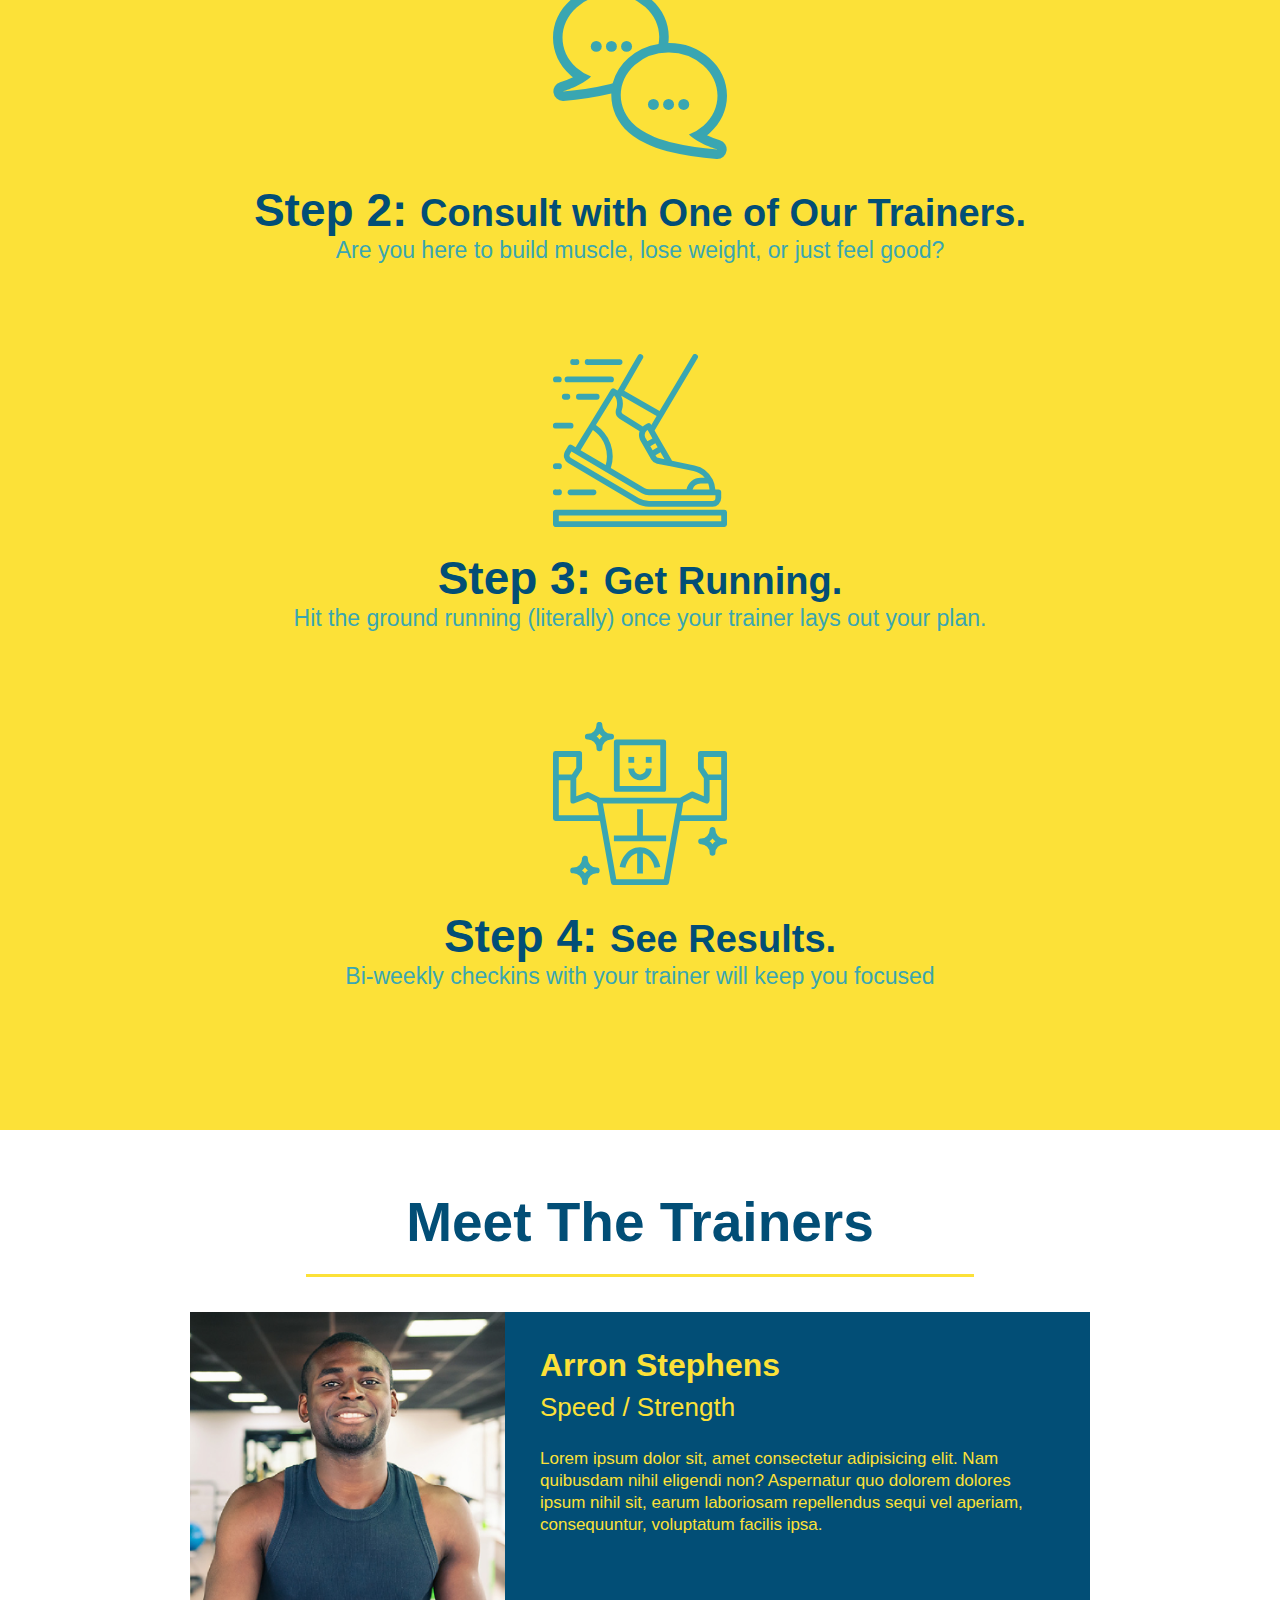
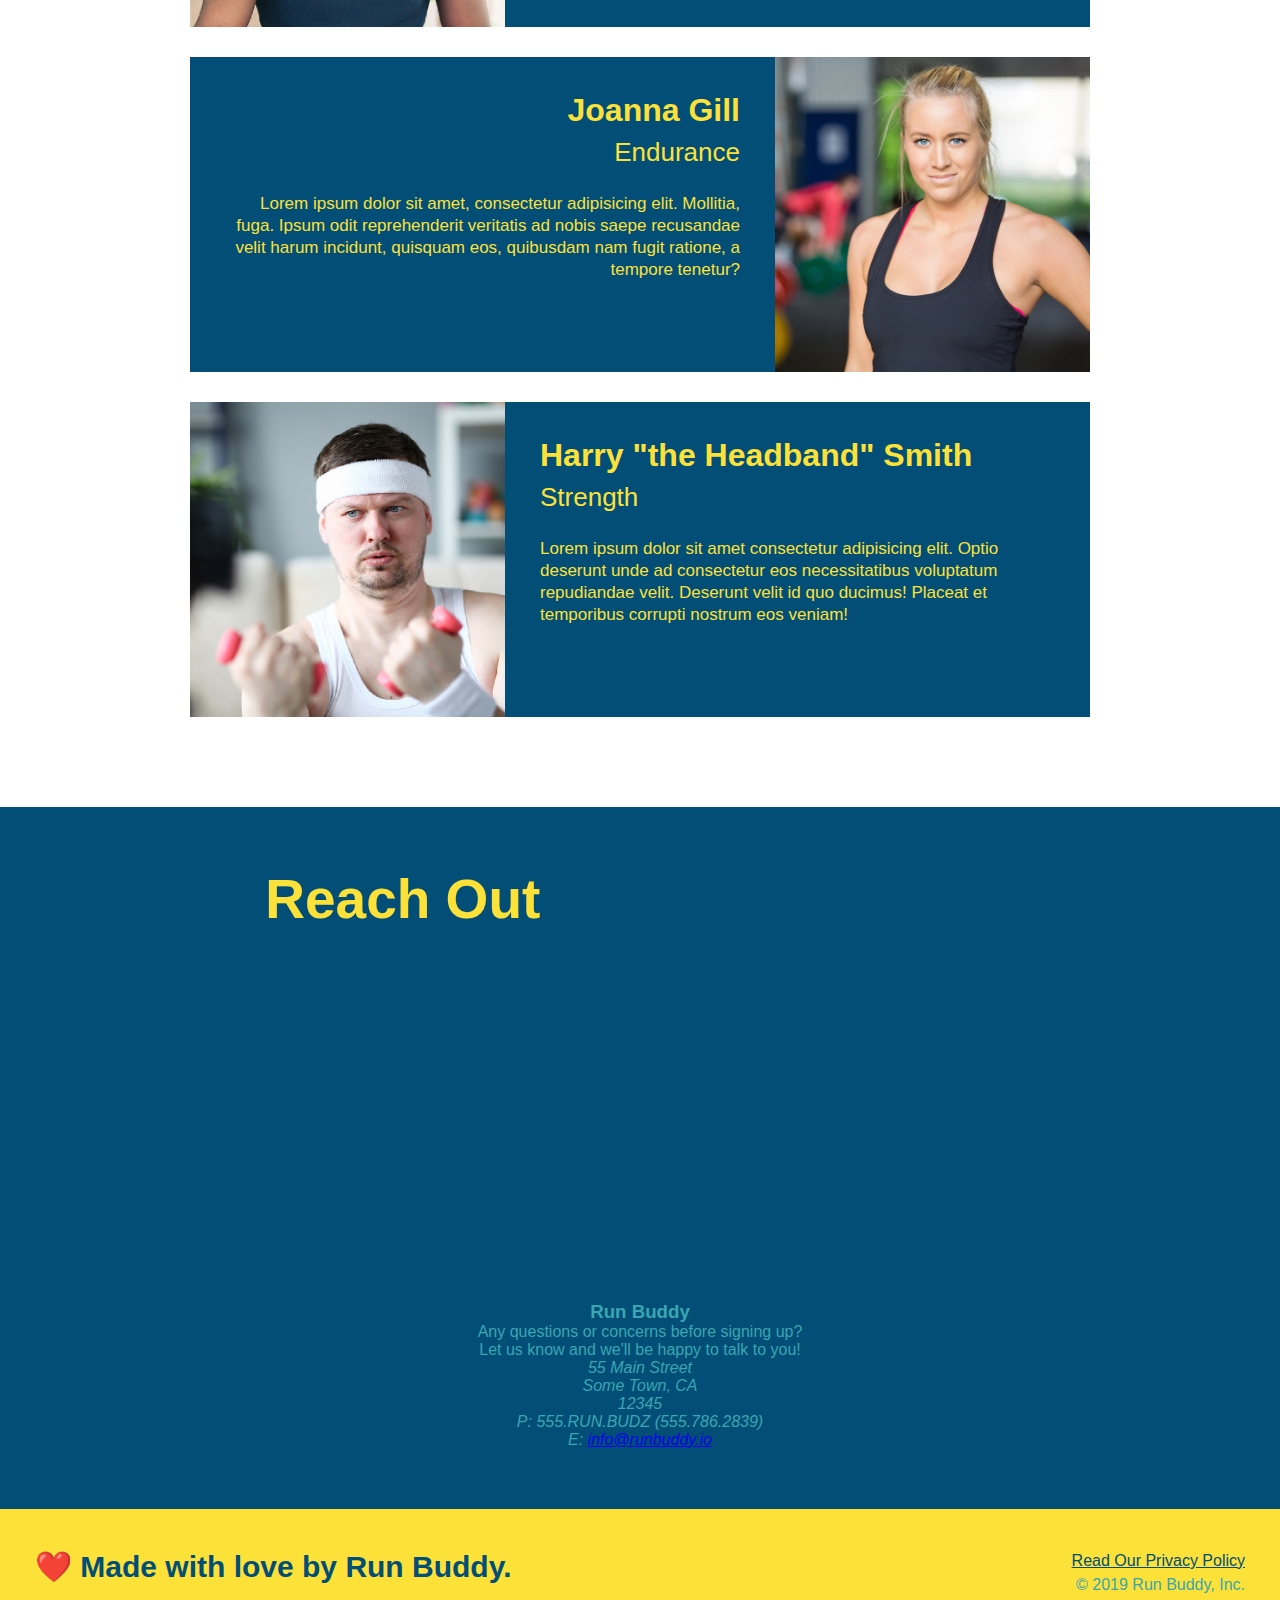
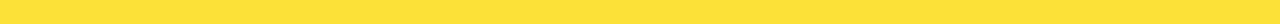
==== commit 922cc2b4: "Reach Out Troubleshoot" ====
--- a/index.html
+++ b/index.html
@@ -146,12 +146,10 @@
   </section>
 
   <!-- "reach out" section-->
-  <section id="reach-out">
-      <h2 class="">Reach Out</h2>
+  <section id="reach-out" class="contact">
+      <h2 class="section-title secondary-border">Reach Out</h2>
       <div class="contact-info">
         <iframe src="https://www.google.com/maps/embed?pb=!1m18!1m12!1m3!1d3147.1079747227936!2d-120.42364418397035!3d37.92790791110593!2m3!1f0!2f0!3f0!3m2!1i1024!2i768!4f13.1!3m3!1m2!1s0x8090c49129b6ac57%3A0xb56c7eb95a2cd8bd!2sMain%20St%2C%20California%2095327!5e0!3m2!1sen!2sus!4v1616426329495!5m2!1sen!2sus" 
-          width="400"
-          height="400"
           style="border:0;"
           allowfullscreen=""
           loading="lazy">
--- a/assets/css/style.css
+++ b/assets/css/style.css
@@ -117,7 +117,9 @@
     padding: 10px 20px;
     font-size: 16px;
 }
+
 /* HERO STYLE END*/
+/* WHAT WE DO STLYE START */
 
 .intro {
     text-align: center;
@@ -175,6 +177,8 @@
 .steps span {
     font-size: 38px;
 }
+/* WHAT WE DO STYLES END */
+/* MEET THE TRAINERS BEGIN */
 
 .trainers {
     text-align: center;
@@ -221,4 +225,49 @@
 .trainer-bio p {
     font-size: 17px;
     line-height: 1.3;
-}+}
+
+/* MEET THE TRAINERS END*/
+/* REACH OUT STYLES BEGIN */
+
+.contact {
+    background: #024e76;
+    text-align: center;
+}
+
+.contact h2 {
+    color: #fce138;
+    text-align: center;
+    border-bottom: #39a6b2;
+}
+
+.contact-info iframe {
+    width: 400px;
+    height: 400px;
+}
+
+.contact-info {
+    width: 410px;
+    display: inline-block;
+    vertical-align: top;
+    text-align: left;
+    margin: 30px 0 0 60px;
+    color: white;
+}
+
+.contact-info h3 {
+    color: #fce138;
+    font-size: 20px;
+}
+
+.contact-info p, .contact-info address {
+    margin: 20px 0;
+    line-height: 1.5;
+    font-size: 20px;
+    font-style: normal;
+}
+.contact-info a {
+    color: #fce138;
+}
+
+/* REACH OUT STYLES END */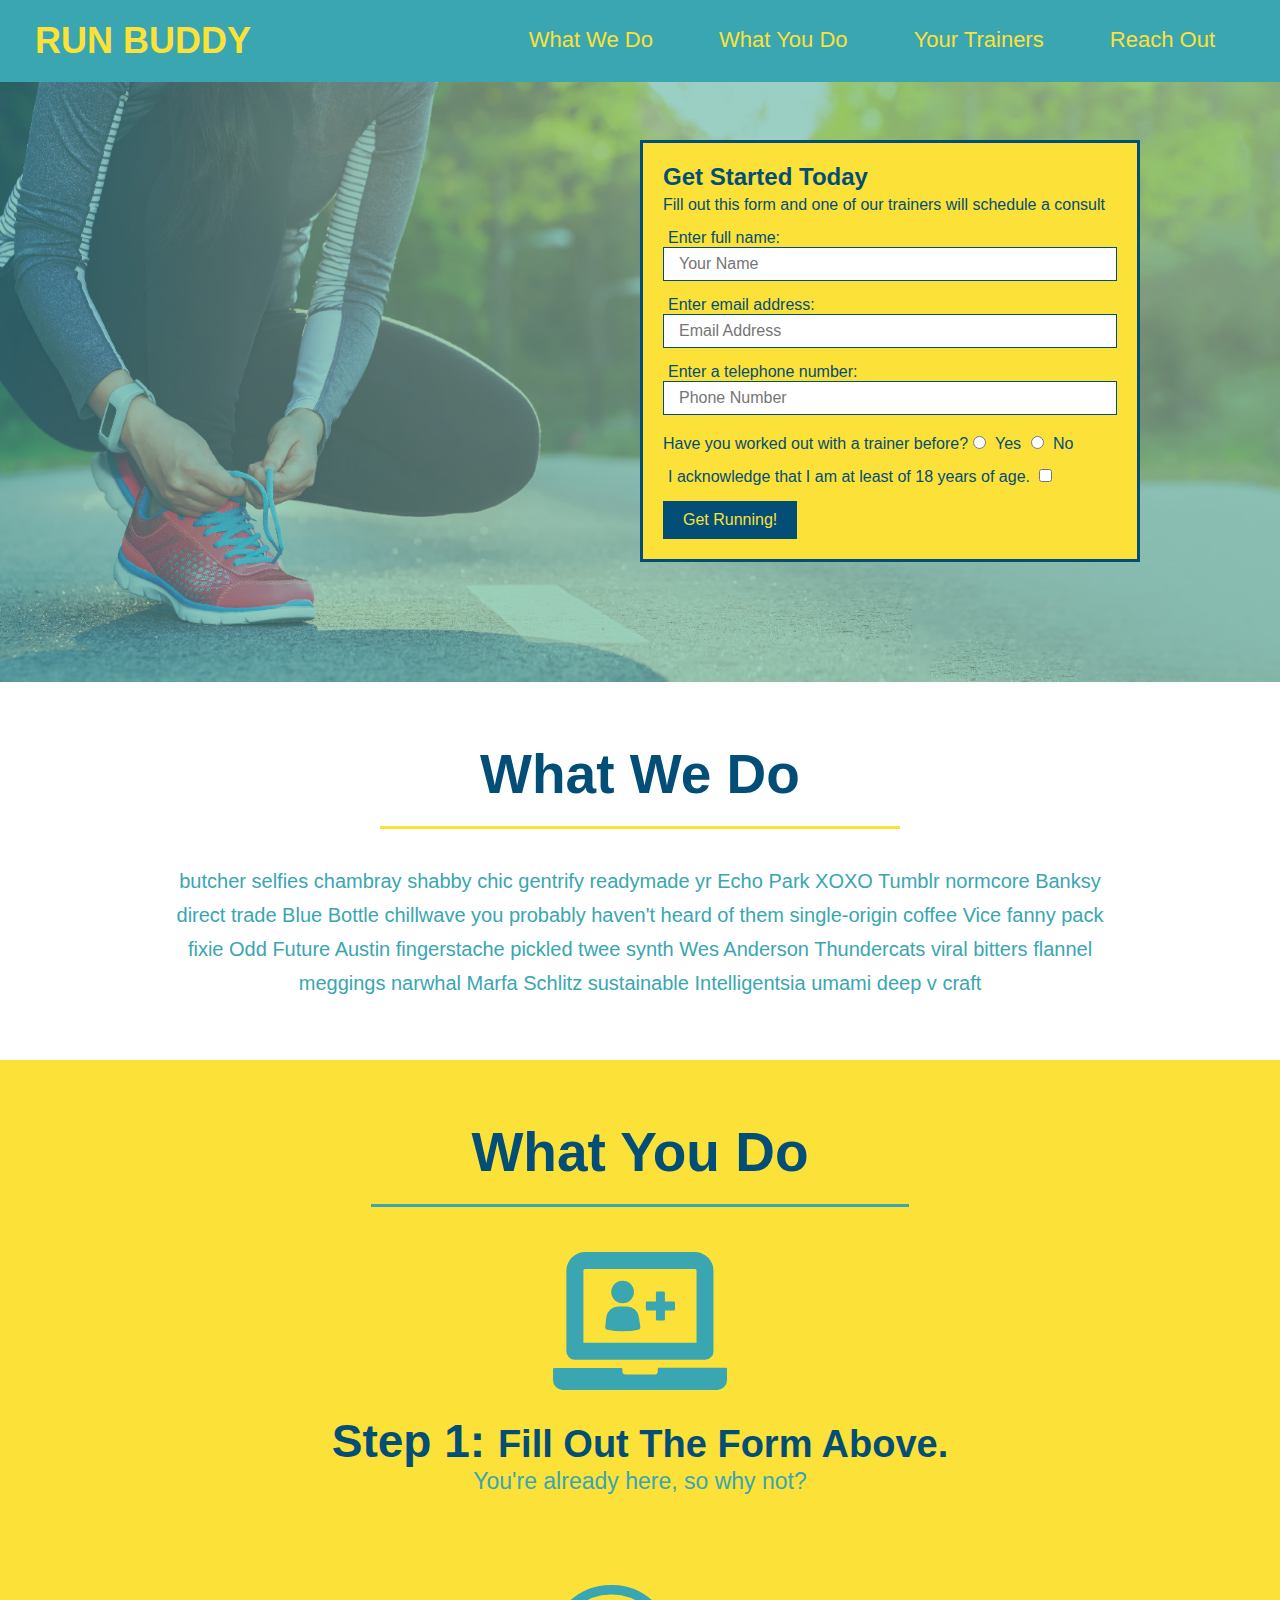
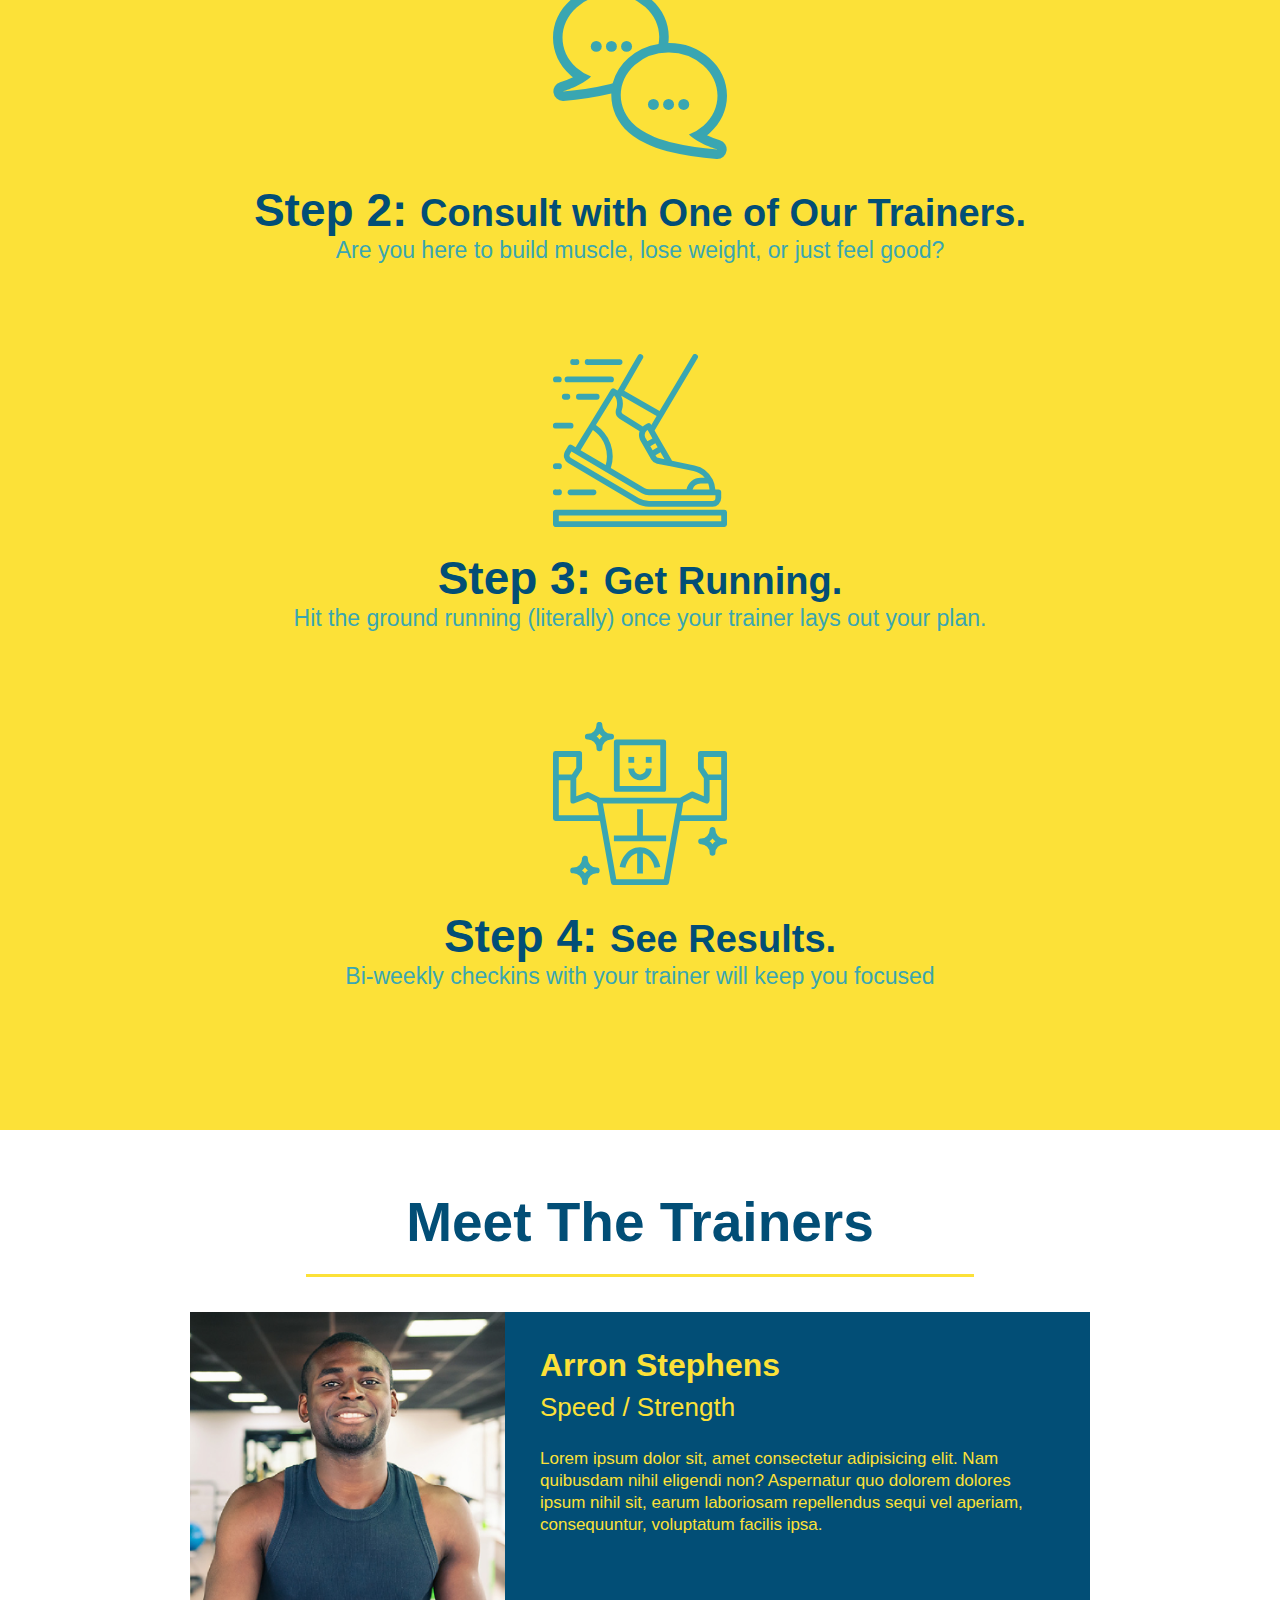
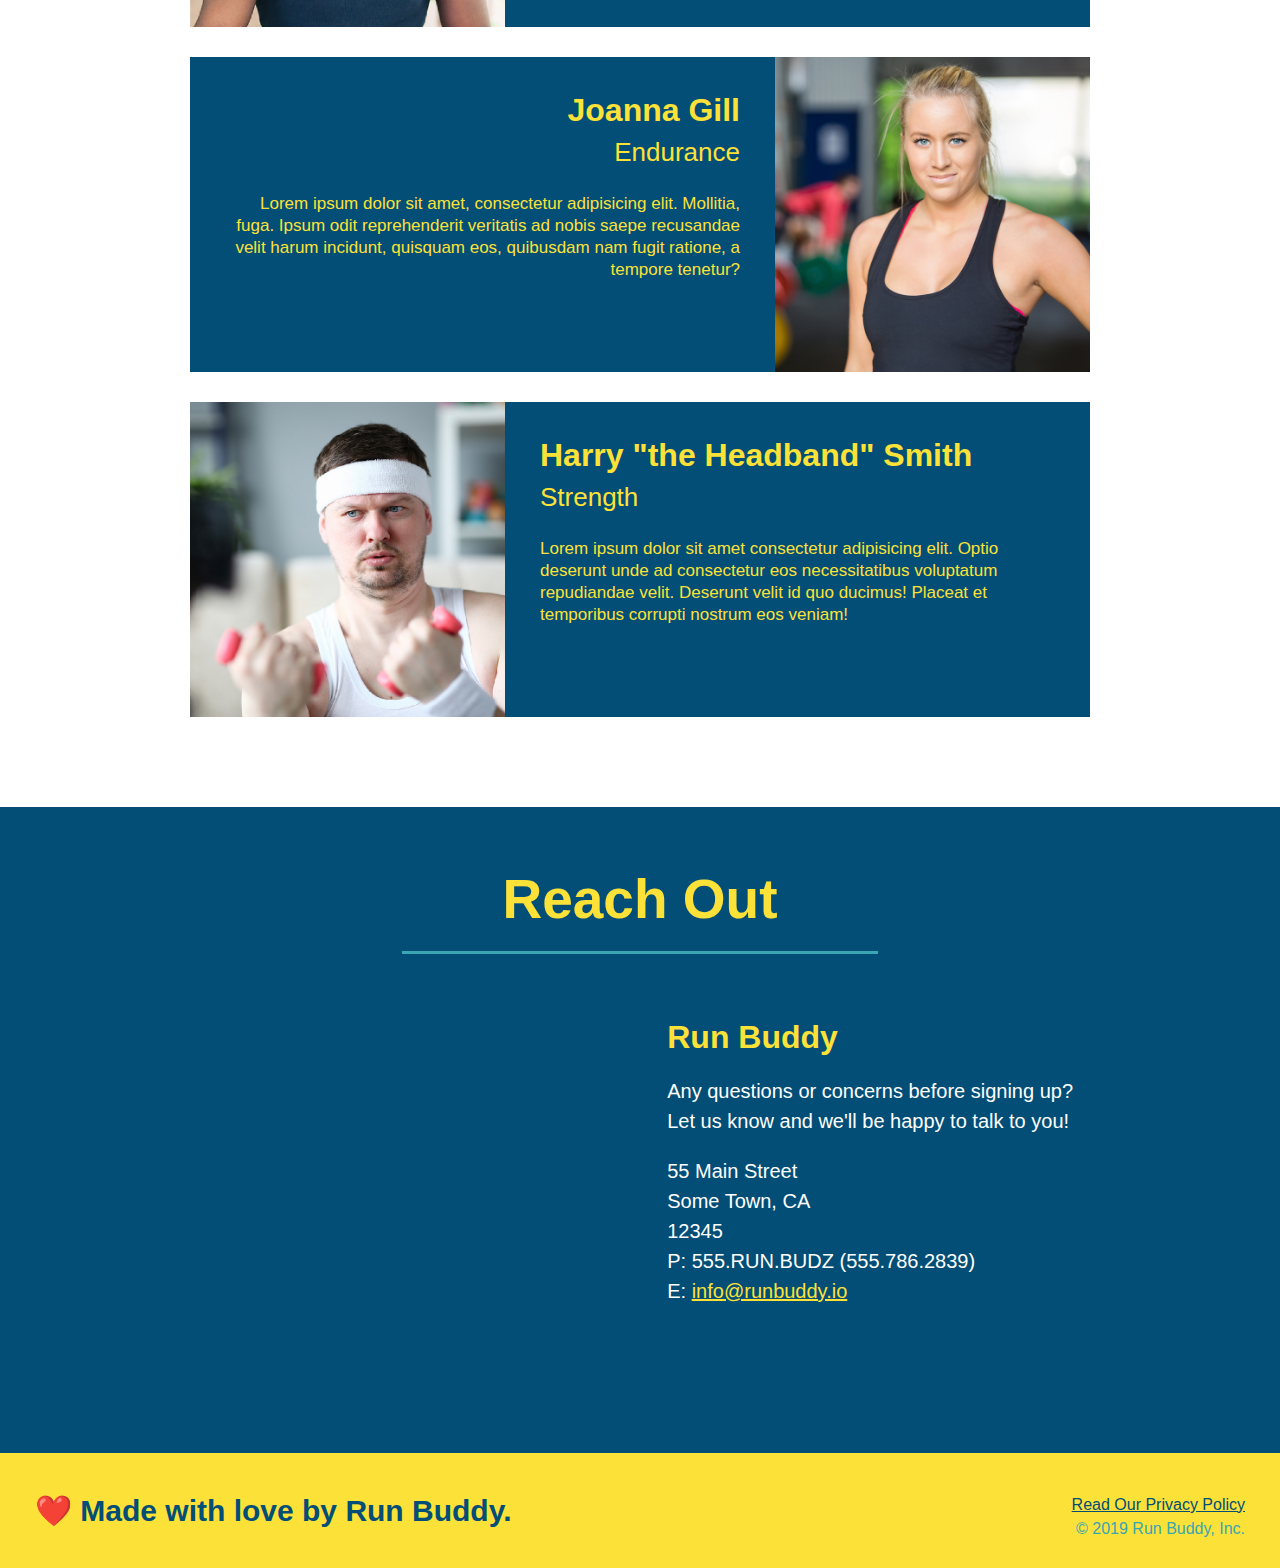
==== commit 3c715e9d: "began privacy policy" ====
--- a/index.html
+++ b/index.html
@@ -154,7 +154,6 @@
           allowfullscreen=""
           loading="lazy">
         </iframe>
-      </div>
       <div>
           <h3>Run Buddy</h3>
           <p>
@@ -170,13 +169,14 @@
               E: <a href="mailto:info@runbuddy.io">info@runbuddy.io</a>
           </address>
       </div>
+      </div>
   </section>
 </body>
 
 <footer>
     <h2>❤️ Made with love by Run Buddy.</h2>
     <div>
-        <a href="#">Read Our Privacy Policy</a><br />
+        <a href="./privacy-policy.html">Read Our Privacy Policy</a><br />
         &copy; 2019 Run Buddy, Inc.
     </div>
 </footer>--- a/assets/css/style.css
+++ b/assets/css/style.css
@@ -237,8 +237,6 @@
 
 .contact h2 {
     color: #fce138;
-    text-align: center;
-    border-bottom: #39a6b2;
 }
 
 .contact-info iframe {
@@ -246,7 +244,7 @@
     height: 400px;
 }
 
-.contact-info {
+.contact-info div {
     width: 410px;
     display: inline-block;
     vertical-align: top;
@@ -257,7 +255,7 @@
 
 .contact-info h3 {
     color: #fce138;
-    font-size: 20px;
+    font-size: 32px;
 }
 
 .contact-info p, .contact-info address {
